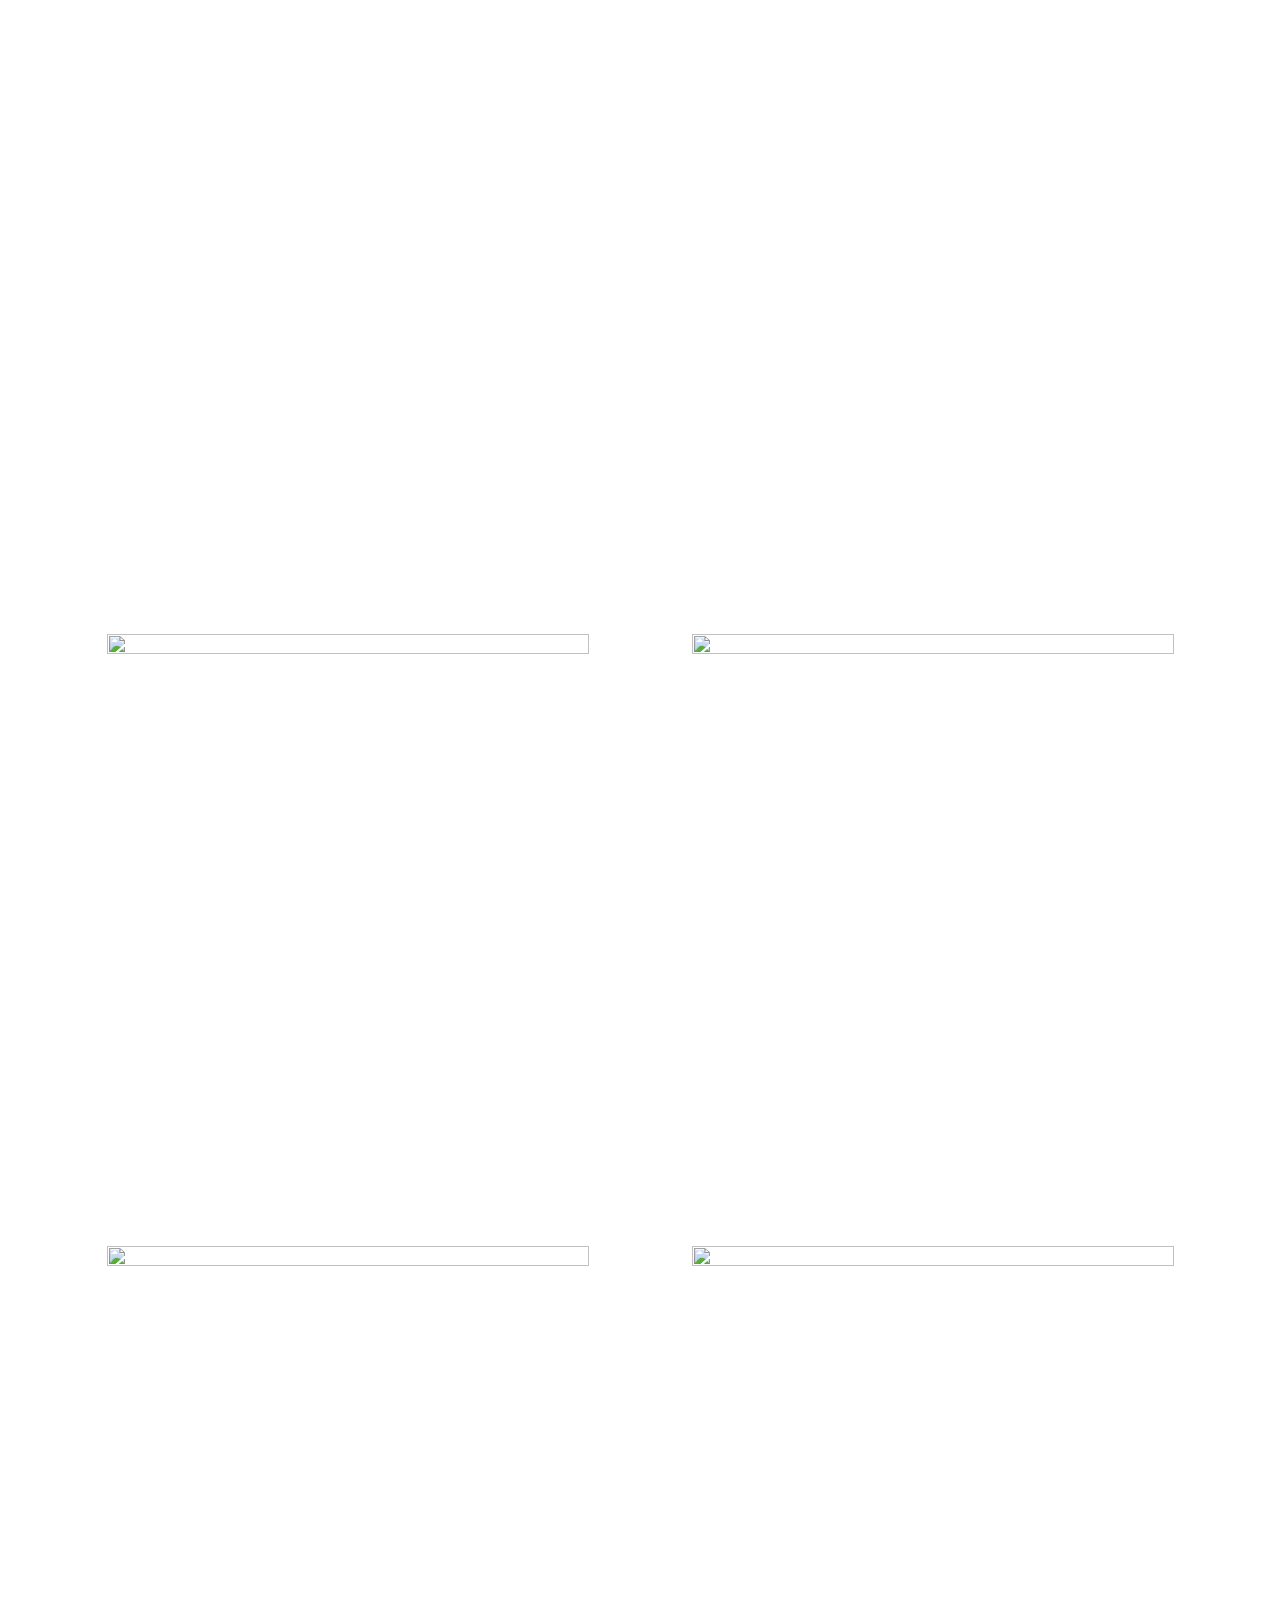
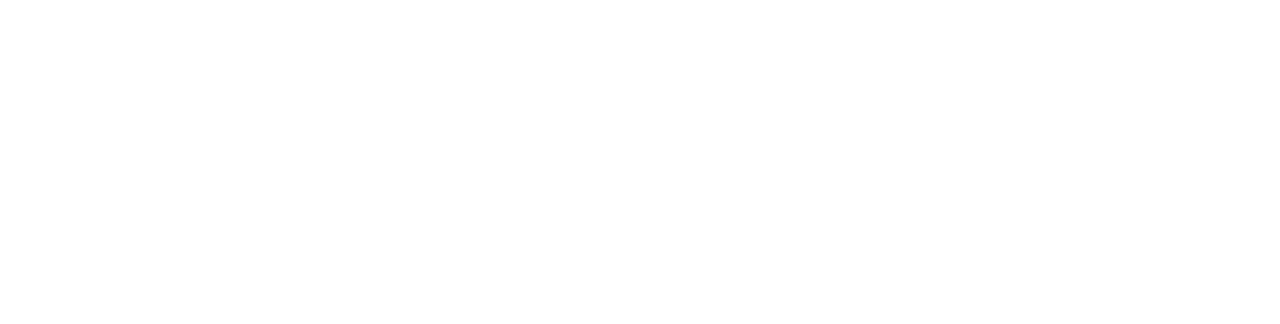
==== index.html @ 5d14ff6b "Add files via upload" ====
<!DOCTYPE html>
<!-- saved from url=(0048)https://qsg.bli.mybluehost.me/.website_07ed6737/ -->
<html class="html" lang="en-US"><head><meta http-equiv="Content-Type" content="text/html; charset=UTF-8">
	
	<link rel="profile" href="https://gmpg.org/xfn/11">

	<title>lookeffortless</title>
<meta name="robots" content="max-image-preview:large">
<meta name="viewport" content="width=device-width, initial-scale=1"><link rel="alternate" type="application/rss+xml" title="lookeffortless » Feed" href="https://qsg.bli.mybluehost.me/.website_07ed6737/feed/">
<link rel="alternate" type="application/rss+xml" title="lookeffortless » Comments Feed" href="https://qsg.bli.mybluehost.me/.website_07ed6737/comments/feed/">
<script>
window._wpemojiSettings = {"baseUrl":"https:\/\/s.w.org\/images\/core\/emoji\/15.0.3\/72x72\/","ext":".png","svgUrl":"https:\/\/s.w.org\/images\/core\/emoji\/15.0.3\/svg\/","svgExt":".svg","source":{"concatemoji":"https:\/\/qsg.bli.mybluehost.me\/.website_07ed6737\/wp-includes\/js\/wp-emoji-release.min.js?ver=6.5.2"}};
/*! This file is auto-generated */
!function(i,n){var o,s,e;function c(e){try{var t={supportTests:e,timestamp:(new Date).valueOf()};sessionStorage.setItem(o,JSON.stringify(t))}catch(e){}}function p(e,t,n){e.clearRect(0,0,e.canvas.width,e.canvas.height),e.fillText(t,0,0);var t=new Uint32Array(e.getImageData(0,0,e.canvas.width,e.canvas.height).data),r=(e.clearRect(0,0,e.canvas.width,e.canvas.height),e.fillText(n,0,0),new Uint32Array(e.getImageData(0,0,e.canvas.width,e.canvas.height).data));return t.every(function(e,t){return e===r[t]})}function u(e,t,n){switch(t){case"flag":return n(e,"\ud83c\udff3\ufe0f\u200d\u26a7\ufe0f","\ud83c\udff3\ufe0f\u200b\u26a7\ufe0f")?!1:!n(e,"\ud83c\uddfa\ud83c\uddf3","\ud83c\uddfa\u200b\ud83c\uddf3")&&!n(e,"\ud83c\udff4\udb40\udc67\udb40\udc62\udb40\udc65\udb40\udc6e\udb40\udc67\udb40\udc7f","\ud83c\udff4\u200b\udb40\udc67\u200b\udb40\udc62\u200b\udb40\udc65\u200b\udb40\udc6e\u200b\udb40\udc67\u200b\udb40\udc7f");case"emoji":return!n(e,"\ud83d\udc26\u200d\u2b1b","\ud83d\udc26\u200b\u2b1b")}return!1}function f(e,t,n){var r="undefined"!=typeof WorkerGlobalScope&&self instanceof WorkerGlobalScope?new OffscreenCanvas(300,150):i.createElement("canvas"),a=r.getContext("2d",{willReadFrequently:!0}),o=(a.textBaseline="top",a.font="600 32px Arial",{});return e.forEach(function(e){o[e]=t(a,e,n)}),o}function t(e){var t=i.createElement("script");t.src=e,t.defer=!0,i.head.appendChild(t)}"undefined"!=typeof Promise&&(o="wpEmojiSettingsSupports",s=["flag","emoji"],n.supports={everything:!0,everythingExceptFlag:!0},e=new Promise(function(e){i.addEventListener("DOMContentLoaded",e,{once:!0})}),new Promise(function(t){var n=function(){try{var e=JSON.parse(sessionStorage.getItem(o));if("object"==typeof e&&"number"==typeof e.timestamp&&(new Date).valueOf()<e.timestamp+604800&&"object"==typeof e.supportTests)return e.supportTests}catch(e){}return null}();if(!n){if("undefined"!=typeof Worker&&"undefined"!=typeof OffscreenCanvas&&"undefined"!=typeof URL&&URL.createObjectURL&&"undefined"!=typeof Blob)try{var e="postMessage("+f.toString()+"("+[JSON.stringify(s),u.toString(),p.toString()].join(",")+"));",r=new Blob([e],{type:"text/javascript"}),a=new Worker(URL.createObjectURL(r),{name:"wpTestEmojiSupports"});return void(a.onmessage=function(e){c(n=e.data),a.terminate(),t(n)})}catch(e){}c(n=f(s,u,p))}t(n)}).then(function(e){for(var t in e)n.supports[t]=e[t],n.supports.everything=n.supports.everything&&n.supports[t],"flag"!==t&&(n.supports.everythingExceptFlag=n.supports.everythingExceptFlag&&n.supports[t]);n.supports.everythingExceptFlag=n.supports.everythingExceptFlag&&!n.supports.flag,n.DOMReady=!1,n.readyCallback=function(){n.DOMReady=!0}}).then(function(){return e}).then(function(){var e;n.supports.everything||(n.readyCallback(),(e=n.source||{}).concatemoji?t(e.concatemoji):e.wpemoji&&e.twemoji&&(t(e.twemoji),t(e.wpemoji)))}))}((window,document),window._wpemojiSettings);
</script>
<style id="wp-emoji-styles-inline-css">

	img.wp-smiley, img.emoji {
		display: inline !important;
		border: none !important;
		box-shadow: none !important;
		height: 1em !important;
		width: 1em !important;
		margin: 0 0.07em !important;
		vertical-align: -0.1em !important;
		background: none !important;
		padding: 0 !important;
	}
</style>
<style id="classic-theme-styles-inline-css">
/*! This file is auto-generated */
.wp-block-button__link{color:#fff;background-color:#32373c;border-radius:9999px;box-shadow:none;text-decoration:none;padding:calc(.667em + 2px) calc(1.333em + 2px);font-size:1.125em}.wp-block-file__button{background:#32373c;color:#fff;text-decoration:none}
</style>
<style id="global-styles-inline-css">
body{--wp--preset--color--black: #000000;--wp--preset--color--cyan-bluish-gray: #abb8c3;--wp--preset--color--white: #ffffff;--wp--preset--color--pale-pink: #f78da7;--wp--preset--color--vivid-red: #cf2e2e;--wp--preset--color--luminous-vivid-orange: #ff6900;--wp--preset--color--luminous-vivid-amber: #fcb900;--wp--preset--color--light-green-cyan: #7bdcb5;--wp--preset--color--vivid-green-cyan: #00d084;--wp--preset--color--pale-cyan-blue: #8ed1fc;--wp--preset--color--vivid-cyan-blue: #0693e3;--wp--preset--color--vivid-purple: #9b51e0;--wp--preset--gradient--vivid-cyan-blue-to-vivid-purple: linear-gradient(135deg,rgba(6,147,227,1) 0%,rgb(155,81,224) 100%);--wp--preset--gradient--light-green-cyan-to-vivid-green-cyan: linear-gradient(135deg,rgb(122,220,180) 0%,rgb(0,208,130) 100%);--wp--preset--gradient--luminous-vivid-amber-to-luminous-vivid-orange: linear-gradient(135deg,rgba(252,185,0,1) 0%,rgba(255,105,0,1) 100%);--wp--preset--gradient--luminous-vivid-orange-to-vivid-red: linear-gradient(135deg,rgba(255,105,0,1) 0%,rgb(207,46,46) 100%);--wp--preset--gradient--very-light-gray-to-cyan-bluish-gray: linear-gradient(135deg,rgb(238,238,238) 0%,rgb(169,184,195) 100%);--wp--preset--gradient--cool-to-warm-spectrum: linear-gradient(135deg,rgb(74,234,220) 0%,rgb(151,120,209) 20%,rgb(207,42,186) 40%,rgb(238,44,130) 60%,rgb(251,105,98) 80%,rgb(254,248,76) 100%);--wp--preset--gradient--blush-light-purple: linear-gradient(135deg,rgb(255,206,236) 0%,rgb(152,150,240) 100%);--wp--preset--gradient--blush-bordeaux: linear-gradient(135deg,rgb(254,205,165) 0%,rgb(254,45,45) 50%,rgb(107,0,62) 100%);--wp--preset--gradient--luminous-dusk: linear-gradient(135deg,rgb(255,203,112) 0%,rgb(199,81,192) 50%,rgb(65,88,208) 100%);--wp--preset--gradient--pale-ocean: linear-gradient(135deg,rgb(255,245,203) 0%,rgb(182,227,212) 50%,rgb(51,167,181) 100%);--wp--preset--gradient--electric-grass: linear-gradient(135deg,rgb(202,248,128) 0%,rgb(113,206,126) 100%);--wp--preset--gradient--midnight: linear-gradient(135deg,rgb(2,3,129) 0%,rgb(40,116,252) 100%);--wp--preset--font-size--small: 13px;--wp--preset--font-size--medium: 20px;--wp--preset--font-size--large: 36px;--wp--preset--font-size--x-large: 42px;--wp--preset--spacing--20: 0.44rem;--wp--preset--spacing--30: 0.67rem;--wp--preset--spacing--40: 1rem;--wp--preset--spacing--50: 1.5rem;--wp--preset--spacing--60: 2.25rem;--wp--preset--spacing--70: 3.38rem;--wp--preset--spacing--80: 5.06rem;--wp--preset--shadow--natural: 6px 6px 9px rgba(0, 0, 0, 0.2);--wp--preset--shadow--deep: 12px 12px 50px rgba(0, 0, 0, 0.4);--wp--preset--shadow--sharp: 6px 6px 0px rgba(0, 0, 0, 0.2);--wp--preset--shadow--outlined: 6px 6px 0px -3px rgba(255, 255, 255, 1), 6px 6px rgba(0, 0, 0, 1);--wp--preset--shadow--crisp: 6px 6px 0px rgba(0, 0, 0, 1);}:where(.is-layout-flex){gap: 0.5em;}:where(.is-layout-grid){gap: 0.5em;}body .is-layout-flow > .alignleft{float: left;margin-inline-start: 0;margin-inline-end: 2em;}body .is-layout-flow > .alignright{float: right;margin-inline-start: 2em;margin-inline-end: 0;}body .is-layout-flow > .aligncenter{margin-left: auto !important;margin-right: auto !important;}body .is-layout-constrained > .alignleft{float: left;margin-inline-start: 0;margin-inline-end: 2em;}body .is-layout-constrained > .alignright{float: right;margin-inline-start: 2em;margin-inline-end: 0;}body .is-layout-constrained > .aligncenter{margin-left: auto !important;margin-right: auto !important;}body .is-layout-constrained > :where(:not(.alignleft):not(.alignright):not(.alignfull)){max-width: var(--wp--style--global--content-size);margin-left: auto !important;margin-right: auto !important;}body .is-layout-constrained > .alignwide{max-width: var(--wp--style--global--wide-size);}body .is-layout-flex{display: flex;}body .is-layout-flex{flex-wrap: wrap;align-items: center;}body .is-layout-flex > *{margin: 0;}body .is-layout-grid{display: grid;}body .is-layout-grid > *{margin: 0;}:where(.wp-block-columns.is-layout-flex){gap: 2em;}:where(.wp-block-columns.is-layout-grid){gap: 2em;}:where(.wp-block-post-template.is-layout-flex){gap: 1.25em;}:where(.wp-block-post-template.is-layout-grid){gap: 1.25em;}.has-black-color{color: var(--wp--preset--color--black) !important;}.has-cyan-bluish-gray-color{color: var(--wp--preset--color--cyan-bluish-gray) !important;}.has-white-color{color: var(--wp--preset--color--white) !important;}.has-pale-pink-color{color: var(--wp--preset--color--pale-pink) !important;}.has-vivid-red-color{color: var(--wp--preset--color--vivid-red) !important;}.has-luminous-vivid-orange-color{color: var(--wp--preset--color--luminous-vivid-orange) !important;}.has-luminous-vivid-amber-color{color: var(--wp--preset--color--luminous-vivid-amber) !important;}.has-light-green-cyan-color{color: var(--wp--preset--color--light-green-cyan) !important;}.has-vivid-green-cyan-color{color: var(--wp--preset--color--vivid-green-cyan) !important;}.has-pale-cyan-blue-color{color: var(--wp--preset--color--pale-cyan-blue) !important;}.has-vivid-cyan-blue-color{color: var(--wp--preset--color--vivid-cyan-blue) !important;}.has-vivid-purple-color{color: var(--wp--preset--color--vivid-purple) !important;}.has-black-background-color{background-color: var(--wp--preset--color--black) !important;}.has-cyan-bluish-gray-background-color{background-color: var(--wp--preset--color--cyan-bluish-gray) !important;}.has-white-background-color{background-color: var(--wp--preset--color--white) !important;}.has-pale-pink-background-color{background-color: var(--wp--preset--color--pale-pink) !important;}.has-vivid-red-background-color{background-color: var(--wp--preset--color--vivid-red) !important;}.has-luminous-vivid-orange-background-color{background-color: var(--wp--preset--color--luminous-vivid-orange) !important;}.has-luminous-vivid-amber-background-color{background-color: var(--wp--preset--color--luminous-vivid-amber) !important;}.has-light-green-cyan-background-color{background-color: var(--wp--preset--color--light-green-cyan) !important;}.has-vivid-green-cyan-background-color{background-color: var(--wp--preset--color--vivid-green-cyan) !important;}.has-pale-cyan-blue-background-color{background-color: var(--wp--preset--color--pale-cyan-blue) !important;}.has-vivid-cyan-blue-background-color{background-color: var(--wp--preset--color--vivid-cyan-blue) !important;}.has-vivid-purple-background-color{background-color: var(--wp--preset--color--vivid-purple) !important;}.has-black-border-color{border-color: var(--wp--preset--color--black) !important;}.has-cyan-bluish-gray-border-color{border-color: var(--wp--preset--color--cyan-bluish-gray) !important;}.has-white-border-color{border-color: var(--wp--preset--color--white) !important;}.has-pale-pink-border-color{border-color: var(--wp--preset--color--pale-pink) !important;}.has-vivid-red-border-color{border-color: var(--wp--preset--color--vivid-red) !important;}.has-luminous-vivid-orange-border-color{border-color: var(--wp--preset--color--luminous-vivid-orange) !important;}.has-luminous-vivid-amber-border-color{border-color: var(--wp--preset--color--luminous-vivid-amber) !important;}.has-light-green-cyan-border-color{border-color: var(--wp--preset--color--light-green-cyan) !important;}.has-vivid-green-cyan-border-color{border-color: var(--wp--preset--color--vivid-green-cyan) !important;}.has-pale-cyan-blue-border-color{border-color: var(--wp--preset--color--pale-cyan-blue) !important;}.has-vivid-cyan-blue-border-color{border-color: var(--wp--preset--color--vivid-cyan-blue) !important;}.has-vivid-purple-border-color{border-color: var(--wp--preset--color--vivid-purple) !important;}.has-vivid-cyan-blue-to-vivid-purple-gradient-background{background: var(--wp--preset--gradient--vivid-cyan-blue-to-vivid-purple) !important;}.has-light-green-cyan-to-vivid-green-cyan-gradient-background{background: var(--wp--preset--gradient--light-green-cyan-to-vivid-green-cyan) !important;}.has-luminous-vivid-amber-to-luminous-vivid-orange-gradient-background{background: var(--wp--preset--gradient--luminous-vivid-amber-to-luminous-vivid-orange) !important;}.has-luminous-vivid-orange-to-vivid-red-gradient-background{background: var(--wp--preset--gradient--luminous-vivid-orange-to-vivid-red) !important;}.has-very-light-gray-to-cyan-bluish-gray-gradient-background{background: var(--wp--preset--gradient--very-light-gray-to-cyan-bluish-gray) !important;}.has-cool-to-warm-spectrum-gradient-background{background: var(--wp--preset--gradient--cool-to-warm-spectrum) !important;}.has-blush-light-purple-gradient-background{background: var(--wp--preset--gradient--blush-light-purple) !important;}.has-blush-bordeaux-gradient-background{background: var(--wp--preset--gradient--blush-bordeaux) !important;}.has-luminous-dusk-gradient-background{background: var(--wp--preset--gradient--luminous-dusk) !important;}.has-pale-ocean-gradient-background{background: var(--wp--preset--gradient--pale-ocean) !important;}.has-electric-grass-gradient-background{background: var(--wp--preset--gradient--electric-grass) !important;}.has-midnight-gradient-background{background: var(--wp--preset--gradient--midnight) !important;}.has-small-font-size{font-size: var(--wp--preset--font-size--small) !important;}.has-medium-font-size{font-size: var(--wp--preset--font-size--medium) !important;}.has-large-font-size{font-size: var(--wp--preset--font-size--large) !important;}.has-x-large-font-size{font-size: var(--wp--preset--font-size--x-large) !important;}
.wp-block-navigation a:where(:not(.wp-element-button)){color: inherit;}
:where(.wp-block-post-template.is-layout-flex){gap: 1.25em;}:where(.wp-block-post-template.is-layout-grid){gap: 1.25em;}
:where(.wp-block-columns.is-layout-flex){gap: 2em;}:where(.wp-block-columns.is-layout-grid){gap: 2em;}
.wp-block-pullquote{font-size: 1.5em;line-height: 1.6;}
</style>
<link rel="stylesheet" id="hfe-style-css" href="./lookeffortless_files/header-footer-elementor.css" media="all">
<link rel="stylesheet" id="elementor-frontend-css" href="./lookeffortless_files/frontend-lite.min.css" media="all">
<link rel="stylesheet" id="swiper-css" href="./lookeffortless_files/swiper.min.css" media="all">
<link rel="stylesheet" id="elementor-post-146-css" href="./lookeffortless_files/post-146.css" media="all">
<link rel="stylesheet" id="elementor-pro-css" href="./lookeffortless_files/frontend-lite(1).min.css" media="all">
<link rel="stylesheet" id="elementor-post-17-css" href="./lookeffortless_files/post-17.css" media="all">
<link rel="stylesheet" id="font-awesome-css" href="./lookeffortless_files/all.min.css" media="all">
<link rel="stylesheet" id="simple-line-icons-css" href="./lookeffortless_files/simple-line-icons.min.css" media="all">
<link rel="stylesheet" id="oceanwp-style-css" href="./lookeffortless_files/style.min.css" media="all">
<link rel="stylesheet" id="google-fonts-1-css" href="./lookeffortless_files/css" media="all">
<link rel="preconnect" href="https://fonts.gstatic.com/" crossorigin=""><script src="./lookeffortless_files/jquery.min.js.download" id="jquery-core-js"></script>
<script src="./lookeffortless_files/jquery-migrate.min.js.download" id="jquery-migrate-js"></script>
<link rel="https://api.w.org/" href="https://qsg.bli.mybluehost.me/.website_07ed6737/wp-json/"><link rel="alternate" type="application/json" href="https://qsg.bli.mybluehost.me/.website_07ed6737/wp-json/wp/v2/pages/17"><link rel="EditURI" type="application/rsd+xml" title="RSD" href="https://qsg.bli.mybluehost.me/.website_07ed6737/xmlrpc.php?rsd">
<meta name="generator" content="WordPress 6.5.2">
<link rel="canonical" href="https://qsg.bli.mybluehost.me/.website_07ed6737/">
<link rel="shortlink" href="https://qsg.bli.mybluehost.me/.website_07ed6737/">
<link rel="alternate" type="application/json+oembed" href="https://qsg.bli.mybluehost.me/.website_07ed6737/wp-json/oembed/1.0/embed?url=https%3A%2F%2Fqsg.bli.mybluehost.me%2F.website_07ed6737%2F">
<link rel="alternate" type="text/xml+oembed" href="https://qsg.bli.mybluehost.me/.website_07ed6737/wp-json/oembed/1.0/embed?url=https%3A%2F%2Fqsg.bli.mybluehost.me%2F.website_07ed6737%2F&amp;format=xml">
<meta name="generator" content="Elementor 3.21.1; features: e_optimized_assets_loading, e_optimized_css_loading, e_font_icon_svg, additional_custom_breakpoints, e_lazyload; settings: css_print_method-external, google_font-enabled, font_display-swap">
			<style>
				.e-con.e-parent:nth-of-type(n+4):not(.e-lazyloaded):not(.e-no-lazyload),
				.e-con.e-parent:nth-of-type(n+4):not(.e-lazyloaded):not(.e-no-lazyload) * {
					background-image: none !important;
				}
				@media screen and (max-height: 1024px) {
					.e-con.e-parent:nth-of-type(n+3):not(.e-lazyloaded):not(.e-no-lazyload),
					.e-con.e-parent:nth-of-type(n+3):not(.e-lazyloaded):not(.e-no-lazyload) * {
						background-image: none !important;
					}
				}
				@media screen and (max-height: 640px) {
					.e-con.e-parent:nth-of-type(n+2):not(.e-lazyloaded):not(.e-no-lazyload),
					.e-con.e-parent:nth-of-type(n+2):not(.e-lazyloaded):not(.e-no-lazyload) * {
						background-image: none !important;
					}
				}
			</style>
			<!-- OceanWP CSS -->
<style type="text/css">
/* Header CSS */#site-header.has-header-media .overlay-header-media{background-color:rgba(0,0,0,0.5)}
</style><script src="./lookeffortless_files/wp-emoji-release.min.js.download" defer=""></script></head>

<body class="home page-template page-template-elementor_header_footer page page-id-17 wp-custom-logo wp-embed-responsive ehf-header ehf-footer ehf-template-oceanwp ehf-stylesheet-oceanwp oceanwp-theme dropdown-mobile default-breakpoint has-sidebar content-right-sidebar has-topbar has-breadcrumbs elementor-default elementor-template-full-width elementor-kit-146 elementor-page elementor-page-17 e--ua-blink e--ua-chrome e--ua-webkit" itemscope="itemscope" itemtype="https://schema.org/WebPage" data-elementor-device-mode="desktop">

	
	
	<div id="outer-wrap" class="site clr">

		<a class="skip-link screen-reader-text" href="https://qsg.bli.mybluehost.me/.website_07ed6737/#main">Skip to content</a>

		
		<div id="wrap" class="clr">

			
					<header id="masthead" itemscope="itemscope" itemtype="https://schema.org/WPHeader">
			<p class="main-title bhf-hidden" itemprop="headline"><a href="https://qsg.bli.mybluehost.me/.website_07ed6737" title="lookeffortless" rel="home">lookeffortless</a></p>
					</header>

	
			
			<main id="main" class="site-main clr" role="main">

						<div data-elementor-type="wp-page" data-elementor-id="17" class="elementor elementor-17" data-elementor-post-type="page">
				<div class="elementor-element elementor-element-3f35522 e-flex e-con-boxed e-con e-parent e-lazyloaded" data-id="3f35522" data-element_type="container">
					<div class="e-con-inner">
				<div class="elementor-element elementor-element-36e4e19 elementor-widget elementor-widget-heading" data-id="36e4e19" data-element_type="widget" data-widget_type="heading.default">
				<div class="elementor-widget-container">
			<style>/*! elementor - v3.21.0 - 18-04-2024 */
.elementor-heading-title{padding:0;margin:0;line-height:1}.elementor-widget-heading .elementor-heading-title[class*=elementor-size-]>a{color:inherit;font-size:inherit;line-height:inherit}.elementor-widget-heading .elementor-heading-title.elementor-size-small{font-size:15px}.elementor-widget-heading .elementor-heading-title.elementor-size-medium{font-size:19px}.elementor-widget-heading .elementor-heading-title.elementor-size-large{font-size:29px}.elementor-widget-heading .elementor-heading-title.elementor-size-xl{font-size:39px}.elementor-widget-heading .elementor-heading-title.elementor-size-xxl{font-size:59px}</style><h2 class="elementor-heading-title elementor-size-default"><a href="https://momento360.com/e/uc/967eec869cb14afca92bfb58a5f48ccc?utm_campaign=embed&amp;utm_source=other&amp;size=medium&amp;display-plan=true">Sample</a></h2>		</div>
				</div>
				<div class="elementor-element elementor-element-78ccccc elementor-widget-divider--view-line elementor-widget elementor-widget-divider" data-id="78ccccc" data-element_type="widget" data-widget_type="divider.default">
				<div class="elementor-widget-container">
			<style>/*! elementor - v3.21.0 - 18-04-2024 */
.elementor-widget-divider{--divider-border-style:none;--divider-border-width:1px;--divider-color:#0c0d0e;--divider-icon-size:20px;--divider-element-spacing:10px;--divider-pattern-height:24px;--divider-pattern-size:20px;--divider-pattern-url:none;--divider-pattern-repeat:repeat-x}.elementor-widget-divider .elementor-divider{display:flex}.elementor-widget-divider .elementor-divider__text{font-size:15px;line-height:1;max-width:95%}.elementor-widget-divider .elementor-divider__element{margin:0 var(--divider-element-spacing);flex-shrink:0}.elementor-widget-divider .elementor-icon{font-size:var(--divider-icon-size)}.elementor-widget-divider .elementor-divider-separator{display:flex;margin:0;direction:ltr}.elementor-widget-divider--view-line_icon .elementor-divider-separator,.elementor-widget-divider--view-line_text .elementor-divider-separator{align-items:center}.elementor-widget-divider--view-line_icon .elementor-divider-separator:after,.elementor-widget-divider--view-line_icon .elementor-divider-separator:before,.elementor-widget-divider--view-line_text .elementor-divider-separator:after,.elementor-widget-divider--view-line_text .elementor-divider-separator:before{display:block;content:"";border-block-end:0;flex-grow:1;border-block-start:var(--divider-border-width) var(--divider-border-style) var(--divider-color)}.elementor-widget-divider--element-align-left .elementor-divider .elementor-divider-separator>.elementor-divider__svg:first-of-type{flex-grow:0;flex-shrink:100}.elementor-widget-divider--element-align-left .elementor-divider-separator:before{content:none}.elementor-widget-divider--element-align-left .elementor-divider__element{margin-left:0}.elementor-widget-divider--element-align-right .elementor-divider .elementor-divider-separator>.elementor-divider__svg:last-of-type{flex-grow:0;flex-shrink:100}.elementor-widget-divider--element-align-right .elementor-divider-separator:after{content:none}.elementor-widget-divider--element-align-right .elementor-divider__element{margin-right:0}.elementor-widget-divider--element-align-start .elementor-divider .elementor-divider-separator>.elementor-divider__svg:first-of-type{flex-grow:0;flex-shrink:100}.elementor-widget-divider--element-align-start .elementor-divider-separator:before{content:none}.elementor-widget-divider--element-align-start .elementor-divider__element{margin-inline-start:0}.elementor-widget-divider--element-align-end .elementor-divider .elementor-divider-separator>.elementor-divider__svg:last-of-type{flex-grow:0;flex-shrink:100}.elementor-widget-divider--element-align-end .elementor-divider-separator:after{content:none}.elementor-widget-divider--element-align-end .elementor-divider__element{margin-inline-end:0}.elementor-widget-divider:not(.elementor-widget-divider--view-line_text):not(.elementor-widget-divider--view-line_icon) .elementor-divider-separator{border-block-start:var(--divider-border-width) var(--divider-border-style) var(--divider-color)}.elementor-widget-divider--separator-type-pattern{--divider-border-style:none}.elementor-widget-divider--separator-type-pattern.elementor-widget-divider--view-line .elementor-divider-separator,.elementor-widget-divider--separator-type-pattern:not(.elementor-widget-divider--view-line) .elementor-divider-separator:after,.elementor-widget-divider--separator-type-pattern:not(.elementor-widget-divider--view-line) .elementor-divider-separator:before,.elementor-widget-divider--separator-type-pattern:not([class*=elementor-widget-divider--view]) .elementor-divider-separator{width:100%;min-height:var(--divider-pattern-height);-webkit-mask-size:var(--divider-pattern-size) 100%;mask-size:var(--divider-pattern-size) 100%;-webkit-mask-repeat:var(--divider-pattern-repeat);mask-repeat:var(--divider-pattern-repeat);background-color:var(--divider-color);-webkit-mask-image:var(--divider-pattern-url);mask-image:var(--divider-pattern-url)}.elementor-widget-divider--no-spacing{--divider-pattern-size:auto}.elementor-widget-divider--bg-round{--divider-pattern-repeat:round}.rtl .elementor-widget-divider .elementor-divider__text{direction:rtl}.e-con-inner>.elementor-widget-divider,.e-con>.elementor-widget-divider{width:var(--container-widget-width,100%);--flex-grow:var(--container-widget-flex-grow)}</style>		<div class="elementor-divider">
			<span class="elementor-divider-separator">
						</span>
		</div>
				</div>
				</div>
					</div>
				</div>
		<div class="elementor-element elementor-element-11d65ad e-flex e-con-boxed e-con e-parent e-lazyloaded" data-id="11d65ad" data-element_type="container">
					<div class="e-con-inner">
				<div class="elementor-element elementor-element-411a6a4 elementor-widget elementor-widget-image" data-id="411a6a4" data-element_type="widget" data-widget_type="image.default">
				<div class="elementor-widget-container">
			<style>/*! elementor - v3.21.0 - 18-04-2024 */
.elementor-widget-image{text-align:center}.elementor-widget-image a{display:inline-block}.elementor-widget-image a img[src$=".svg"]{width:48px}.elementor-widget-image img{vertical-align:middle;display:inline-block}</style>										<img decoding="async" width="197" height="47" src="./lookeffortless_files/Al-hakair-white-logo.png" class="attachment-full size-full wp-image-24" alt="">													</div>
				</div>
					</div>
				</div>
		<div class="elementor-element elementor-element-8630337 e-grid e-con-boxed e-con e-parent e-lazyloaded" data-id="8630337" data-element_type="container">
					<div class="e-con-inner">
				<div class="elementor-element elementor-element-1092320 elementor-widget elementor-widget-image" data-id="1092320" data-element_type="widget" data-widget_type="image.default">
				<div class="elementor-widget-container">
													<img fetchpriority="high" decoding="async" width="482" height="518" src="./lookeffortless_files/1-removebg-preview-1.png" class="attachment-full size-full wp-image-443" alt="" srcset="https://qsg.bli.mybluehost.me/.website_07ed6737/wp-content/uploads/2024/05/1-removebg-preview-1.png 482w, https://qsg.bli.mybluehost.me/.website_07ed6737/wp-content/uploads/2024/05/1-removebg-preview-1-279x300.png 279w" sizes="(max-width: 482px) 100vw, 482px">													</div>
				</div>
				<div class="elementor-element elementor-element-aad8cad elementor-widget elementor-widget-image" data-id="aad8cad" data-element_type="widget" data-widget_type="image.default">
				<div class="elementor-widget-container">
													<img decoding="async" width="482" height="518" src="./lookeffortless_files/2__1_-removebg-preview.png" class="attachment-large size-large wp-image-441" alt="" srcset="https://qsg.bli.mybluehost.me/.website_07ed6737/wp-content/uploads/2024/05/2__1_-removebg-preview.png 482w, https://qsg.bli.mybluehost.me/.website_07ed6737/wp-content/uploads/2024/05/2__1_-removebg-preview-279x300.png 279w" sizes="(max-width: 482px) 100vw, 482px">													</div>
				</div>
					</div>
				</div>
		<div class="elementor-element elementor-element-6fb3537 e-grid e-con-boxed e-con e-parent" data-id="6fb3537" data-element_type="container">
					<div class="e-con-inner">
				<div class="elementor-element elementor-element-5b74e09 elementor-widget elementor-widget-image" data-id="5b74e09" data-element_type="widget" data-widget_type="image.default">
				<div class="elementor-widget-container">
													<img loading="lazy" decoding="async" width="482" height="518" src="./lookeffortless_files/4-removebg-preview-1.png" class="attachment-large size-large wp-image-444" alt="" srcset="https://qsg.bli.mybluehost.me/.website_07ed6737/wp-content/uploads/2024/05/4-removebg-preview-1.png 482w, https://qsg.bli.mybluehost.me/.website_07ed6737/wp-content/uploads/2024/05/4-removebg-preview-1-279x300.png 279w" sizes="(max-width: 482px) 100vw, 482px">													</div>
				</div>
				<div class="elementor-element elementor-element-4259d8e elementor-widget elementor-widget-image" data-id="4259d8e" data-element_type="widget" data-widget_type="image.default">
				<div class="elementor-widget-container">
													<img loading="lazy" decoding="async" width="482" height="518" src="./lookeffortless_files/3-removebg-preview-1.png" class="attachment-large size-large wp-image-445" alt="" srcset="https://qsg.bli.mybluehost.me/.website_07ed6737/wp-content/uploads/2024/05/3-removebg-preview-1.png 482w, https://qsg.bli.mybluehost.me/.website_07ed6737/wp-content/uploads/2024/05/3-removebg-preview-1-279x300.png 279w" sizes="(max-width: 482px) 100vw, 482px">													</div>
				</div>
					</div>
				</div>
				</div>
		
	</main><!-- #main -->

	
	
	
				<footer itemtype="https://schema.org/WPFooter" itemscope="itemscope" id="colophon" role="contentinfo">
			<div class="footer-width-fixer"></div>		</footer>
	
	
	
</div><!-- #wrap -->


</div><!-- #outer-wrap -->



<a aria-label="Scroll to the top of the page" href="https://qsg.bli.mybluehost.me/.website_07ed6737/#" id="scroll-top" class="scroll-top-right"><i class=" fa fa-angle-up" aria-hidden="true" role="img"></i></a>




			<script type="text/javascript">
				const lazyloadRunObserver = () => {
					const lazyloadBackgrounds = document.querySelectorAll( `.e-con.e-parent:not(.e-lazyloaded)` );
					const lazyloadBackgroundObserver = new IntersectionObserver( ( entries ) => {
						entries.forEach( ( entry ) => {
							if ( entry.isIntersecting ) {
								let lazyloadBackground = entry.target;
								if( lazyloadBackground ) {
									lazyloadBackground.classList.add( 'e-lazyloaded' );
								}
								lazyloadBackgroundObserver.unobserve( entry.target );
							}
						});
					}, { rootMargin: '200px 0px 200px 0px' } );
					lazyloadBackgrounds.forEach( ( lazyloadBackground ) => {
						lazyloadBackgroundObserver.observe( lazyloadBackground );
					} );
				};
				const events = [
					'DOMContentLoaded',
					'elementor/lazyload/observe',
				];
				events.forEach( ( event ) => {
					document.addEventListener( event, lazyloadRunObserver );
				} );
			</script>
			<link rel="stylesheet" id="hfe-widgets-style-css" href="./lookeffortless_files/frontend.css" media="all">
<script src="./lookeffortless_files/imagesloaded.min.js.download" id="imagesloaded-js"></script>
<script id="oceanwp-main-js-extra">
var oceanwpLocalize = {"nonce":"6e867b2f44","isRTL":"","menuSearchStyle":"drop_down","mobileMenuSearchStyle":"disabled","sidrSource":null,"sidrDisplace":"1","sidrSide":"left","sidrDropdownTarget":"link","verticalHeaderTarget":"link","customScrollOffset":"0","customSelects":".woocommerce-ordering .orderby, #dropdown_product_cat, .widget_categories select, .widget_archive select, .single-product .variations_form .variations select"};
</script>
<script src="./lookeffortless_files/theme.min.js.download" id="oceanwp-main-js"></script>
<script src="./lookeffortless_files/drop-down-mobile-menu.min.js.download" id="oceanwp-drop-down-mobile-menu-js"></script>
<script src="./lookeffortless_files/drop-down-search.min.js.download" id="oceanwp-drop-down-search-js"></script>
<script src="./lookeffortless_files/magnific-popup.min.js.download" id="ow-magnific-popup-js"></script>
<script src="./lookeffortless_files/ow-lightbox.min.js.download" id="oceanwp-lightbox-js"></script>
<script src="./lookeffortless_files/flickity.pkgd.min.js.download" id="ow-flickity-js"></script>
<script src="./lookeffortless_files/ow-slider.min.js.download" id="oceanwp-slider-js"></script>
<script src="./lookeffortless_files/scroll-effect.min.js.download" id="oceanwp-scroll-effect-js"></script>
<script src="./lookeffortless_files/scroll-top.min.js.download" id="oceanwp-scroll-top-js"></script>
<script src="./lookeffortless_files/select.min.js.download" id="oceanwp-select-js"></script>
<script src="./lookeffortless_files/webpack-pro.runtime.min.js.download" id="elementor-pro-webpack-runtime-js"></script>
<script src="./lookeffortless_files/webpack.runtime.min.js.download" id="elementor-webpack-runtime-js"></script>
<script src="./lookeffortless_files/frontend-modules.min.js.download" id="elementor-frontend-modules-js"></script>
<script src="./lookeffortless_files/wp-polyfill-inert.min.js.download" id="wp-polyfill-inert-js"></script>
<script src="./lookeffortless_files/regenerator-runtime.min.js.download" id="regenerator-runtime-js"></script>
<script src="./lookeffortless_files/wp-polyfill.min.js.download" id="wp-polyfill-js"></script>
<script src="./lookeffortless_files/hooks.min.js.download" id="wp-hooks-js"></script>
<script src="./lookeffortless_files/i18n.min.js.download" id="wp-i18n-js"></script>
<script id="wp-i18n-js-after">
wp.i18n.setLocaleData( { 'text direction\u0004ltr': [ 'ltr' ] } );
</script>
<script id="elementor-pro-frontend-js-before">
var ElementorProFrontendConfig = {"ajaxurl":"https:\/\/qsg.bli.mybluehost.me\/.website_07ed6737\/wp-admin\/admin-ajax.php","nonce":"72a757a5a0","urls":{"assets":"https:\/\/qsg.bli.mybluehost.me\/.website_07ed6737\/wp-content\/plugins\/elementor-pro\/assets\/","rest":"https:\/\/qsg.bli.mybluehost.me\/.website_07ed6737\/wp-json\/"},"shareButtonsNetworks":{"facebook":{"title":"Facebook","has_counter":true},"twitter":{"title":"Twitter"},"linkedin":{"title":"LinkedIn","has_counter":true},"pinterest":{"title":"Pinterest","has_counter":true},"reddit":{"title":"Reddit","has_counter":true},"vk":{"title":"VK","has_counter":true},"odnoklassniki":{"title":"OK","has_counter":true},"tumblr":{"title":"Tumblr"},"digg":{"title":"Digg"},"skype":{"title":"Skype"},"stumbleupon":{"title":"StumbleUpon","has_counter":true},"mix":{"title":"Mix"},"telegram":{"title":"Telegram"},"pocket":{"title":"Pocket","has_counter":true},"xing":{"title":"XING","has_counter":true},"whatsapp":{"title":"WhatsApp"},"email":{"title":"Email"},"print":{"title":"Print"},"x-twitter":{"title":"X"},"threads":{"title":"Threads"}},"facebook_sdk":{"lang":"en_US","app_id":""},"lottie":{"defaultAnimationUrl":"https:\/\/qsg.bli.mybluehost.me\/.website_07ed6737\/wp-content\/plugins\/elementor-pro\/modules\/lottie\/assets\/animations\/default.json"}};
</script>
<script src="./lookeffortless_files/frontend.min.js.download" id="elementor-pro-frontend-js"></script>
<script src="./lookeffortless_files/waypoints.min.js.download" id="elementor-waypoints-js"></script>
<script src="./lookeffortless_files/core.min.js.download" id="jquery-ui-core-js"></script>
<script id="elementor-frontend-js-before">
var elementorFrontendConfig = {"environmentMode":{"edit":false,"wpPreview":false,"isScriptDebug":false},"i18n":{"shareOnFacebook":"Share on Facebook","shareOnTwitter":"Share on Twitter","pinIt":"Pin it","download":"Download","downloadImage":"Download image","fullscreen":"Fullscreen","zoom":"Zoom","share":"Share","playVideo":"Play Video","previous":"Previous","next":"Next","close":"Close","a11yCarouselWrapperAriaLabel":"Carousel | Horizontal scrolling: Arrow Left & Right","a11yCarouselPrevSlideMessage":"Previous slide","a11yCarouselNextSlideMessage":"Next slide","a11yCarouselFirstSlideMessage":"This is the first slide","a11yCarouselLastSlideMessage":"This is the last slide","a11yCarouselPaginationBulletMessage":"Go to slide"},"is_rtl":false,"breakpoints":{"xs":0,"sm":480,"md":768,"lg":1025,"xl":1440,"xxl":1600},"responsive":{"breakpoints":{"mobile":{"label":"Mobile Portrait","value":767,"default_value":767,"direction":"max","is_enabled":true},"mobile_extra":{"label":"Mobile Landscape","value":880,"default_value":880,"direction":"max","is_enabled":false},"tablet":{"label":"Tablet Portrait","value":1024,"default_value":1024,"direction":"max","is_enabled":true},"tablet_extra":{"label":"Tablet Landscape","value":1200,"default_value":1200,"direction":"max","is_enabled":false},"laptop":{"label":"Laptop","value":1366,"default_value":1366,"direction":"max","is_enabled":false},"widescreen":{"label":"Widescreen","value":2400,"default_value":2400,"direction":"min","is_enabled":false}}},"version":"3.21.1","is_static":false,"experimentalFeatures":{"e_optimized_assets_loading":true,"e_optimized_css_loading":true,"e_font_icon_svg":true,"additional_custom_breakpoints":true,"container":true,"e_swiper_latest":true,"container_grid":true,"theme_builder_v2":true,"home_screen":true,"ai-layout":true,"landing-pages":true,"e_lazyload":true,"display-conditions":true,"form-submissions":true,"taxonomy-filter":true},"urls":{"assets":"https:\/\/qsg.bli.mybluehost.me\/.website_07ed6737\/wp-content\/plugins\/elementor\/assets\/"},"swiperClass":"swiper","settings":{"page":[],"editorPreferences":[]},"kit":{"active_breakpoints":["viewport_mobile","viewport_tablet"],"global_image_lightbox":"yes","lightbox_enable_counter":"yes","lightbox_enable_fullscreen":"yes","lightbox_enable_zoom":"yes","lightbox_enable_share":"yes","lightbox_title_src":"title","lightbox_description_src":"description"},"post":{"id":17,"title":"lookeffortless","excerpt":"","featuredImage":false}};
</script>
<script src="./lookeffortless_files/frontend.min(1).js.download" id="elementor-frontend-js"></script><span id="elementor-device-mode" class="elementor-screen-only"></span>
<script src="./lookeffortless_files/elements-handlers.min.js.download" id="pro-elements-handlers-js"></script><svg style="display: none;" class="e-font-icon-svg-symbols"></svg>


</body></html>
---- lookeffortless_files/header-footer-elementor.css ----
.footer-width-fixer {
    width: 100%;
}

/* Container fix for genesis themes */

.ehf-template-genesis.ehf-header .site-header .wrap,
.ehf-template-genesis.ehf-footer .site-footer .wrap,
.ehf-template-generatepress.ehf-header .site-header .inside-header {
    width: 100%;
    padding: 0;
    max-width: 100%;
}

/* Container fix for generatepress theme */

.ehf-template-generatepress.ehf-header .site-header,
.ehf-template-generatepress.ehf-footer .site-footer {
    width: 100%;
    padding: 0;
    max-width: 100%;
    background-color: transparent !important; /* override generatepress default white color for header */
}

.bhf-hidden {
    display: none
}

/* Fix: Header hidden below the page content */
.ehf-header #masthead {
	z-index: 99;
    position: relative;
}
---- lookeffortless_files/post-146.css ----
.elementor-kit-146{--e-global-color-primary:#6EC1E4;--e-global-color-secondary:#54595F;--e-global-color-text:#7A7A7A;--e-global-color-accent:#61CE70;--e-global-typography-primary-font-family:"Roboto";--e-global-typography-primary-font-weight:600;--e-global-typography-secondary-font-family:"Roboto Slab";--e-global-typography-secondary-font-weight:400;--e-global-typography-text-font-family:"Roboto";--e-global-typography-text-font-weight:400;--e-global-typography-accent-font-family:"Roboto";--e-global-typography-accent-font-weight:500;}.elementor-section.elementor-section-boxed > .elementor-container{max-width:1200px;}.e-con{--container-max-width:1200px;}.elementor-widget:not(:last-child){margin-block-end:20px;}.elementor-element{--widgets-spacing:20px 20px;}{}h1.entry-title{display:var(--page-title-display);}.elementor-kit-146 e-page-transition{background-color:#FFBC7D;}@media(max-width:1024px){.elementor-section.elementor-section-boxed > .elementor-container{max-width:1024px;}.e-con{--container-max-width:1024px;}}@media(max-width:767px){.elementor-section.elementor-section-boxed > .elementor-container{max-width:767px;}.e-con{--container-max-width:767px;}}
---- lookeffortless_files/frontend-lite(1).min.css ----
/*! elementor-pro - v3.21.0 - 30-04-2024 */
.elementor-bg-transform .elementor-bg{will-change:transform}.elementor-bg-transform-zoom-in:hover .elementor-bg,.elementor-bg-transform-zoom-out .elementor-bg{transform:scale(1.2)}.elementor-bg-transform-zoom-out:hover .elementor-bg{transform:scale(1)}.elementor-bg-transform-move-left .elementor-bg{transform:scale(1.2) translateX(8%)}.elementor-bg-transform-move-left:hover .elementor-bg,.elementor-bg-transform-move-right .elementor-bg{transform:scale(1.2) translateX(-8%)}.elementor-bg-transform-move-right:hover .elementor-bg{transform:scale(1.2) translateX(8%)}.elementor-bg-transform-move-up .elementor-bg{transform:scale(1.2) translateY(8%)}.elementor-bg-transform-move-down .elementor-bg,.elementor-bg-transform-move-up:hover .elementor-bg{transform:scale(1.2) translateY(-8%)}.elementor-bg-transform-move-down:hover .elementor-bg{transform:scale(1.2) translateY(8%)}.elementor-animated-content{--translate:0,0}.elementor-animated-content:focus .elementor-animated-item--grow,.elementor-animated-content:hover .elementor-animated-item--grow{transform:scale(1.1)}.elementor-animated-content:focus .elementor-animated-item--shrink,.elementor-animated-content:hover .elementor-animated-item--shrink{transform:scale(.85)}.elementor-animated-content:focus .elementor-animated-item--shrink-contained,.elementor-animated-content:hover .elementor-animated-item--shrink-contained{transform:scale(1)}.elementor-animated-content:focus .elementor-animated-item--enter-zoom-in,.elementor-animated-content:focus .elementor-animated-item--enter-zoom-out,.elementor-animated-content:focus .elementor-animated-item--fade-in,.elementor-animated-content:hover .elementor-animated-item--enter-zoom-in,.elementor-animated-content:hover .elementor-animated-item--enter-zoom-out,.elementor-animated-content:hover .elementor-animated-item--fade-in{transform:scale(1);opacity:1}.elementor-animated-content:focus .elementor-animated-item--exit-zoom-in,.elementor-animated-content:focus .elementor-animated-item--exit-zoom-out,.elementor-animated-content:focus .elementor-animated-item--fade-out,.elementor-animated-content:hover .elementor-animated-item--exit-zoom-in,.elementor-animated-content:hover .elementor-animated-item--exit-zoom-out,.elementor-animated-content:hover .elementor-animated-item--fade-out{opacity:0}.elementor-animated-content:focus .elementor-animated-item--exit-zoom-out,.elementor-animated-content:hover .elementor-animated-item--exit-zoom-out{transform:scale(.2)}.elementor-animated-content:focus .elementor-animated-item--exit-zoom-in,.elementor-animated-content:hover .elementor-animated-item--exit-zoom-in{transform:scale(2)}.elementor-animated-content:focus .elementor-animated-item--enter-from-bottom,.elementor-animated-content:focus .elementor-animated-item--enter-from-left,.elementor-animated-content:focus .elementor-animated-item--enter-from-right,.elementor-animated-content:focus .elementor-animated-item--enter-from-top,.elementor-animated-content:hover .elementor-animated-item--enter-from-bottom,.elementor-animated-content:hover .elementor-animated-item--enter-from-left,.elementor-animated-content:hover .elementor-animated-item--enter-from-right,.elementor-animated-content:hover .elementor-animated-item--enter-from-top{opacity:1;transform:translateY(0) translateX(0)}.elementor-animated-content:focus .elementor-animated-item--exit-to-right,.elementor-animated-content:hover .elementor-animated-item--exit-to-right{transform:translateX(1000px)}.elementor-animated-content:focus .elementor-animated-item--exit-to-left,.elementor-animated-content:hover .elementor-animated-item--exit-to-left{transform:translateX(-1000px)}.elementor-animated-content:focus .elementor-animated-item--exit-to-top,.elementor-animated-content:hover .elementor-animated-item--exit-to-top{transform:translateY(-600px)}.elementor-animated-content:focus .elementor-animated-item--exit-to-bottom,.elementor-animated-content:hover .elementor-animated-item--exit-to-bottom{transform:translateY(600px)}.elementor-animated-content:focus .elementor-animated-item--exit-to-bottom,.elementor-animated-content:focus .elementor-animated-item--exit-to-left,.elementor-animated-content:focus .elementor-animated-item--exit-to-right,.elementor-animated-content:focus .elementor-animated-item--exit-to-top,.elementor-animated-content:hover .elementor-animated-item--exit-to-bottom,.elementor-animated-content:hover .elementor-animated-item--exit-to-left,.elementor-animated-content:hover .elementor-animated-item--exit-to-right,.elementor-animated-content:hover .elementor-animated-item--exit-to-top{opacity:0}.elementor-animated-content:focus .elementor-animated-item--move-right,.elementor-animated-content:hover .elementor-animated-item--move-right{transform:translateX(30px)}.elementor-animated-content:focus .elementor-animated-item--move-left,.elementor-animated-content:hover .elementor-animated-item--move-left{transform:translateX(-30px)}.elementor-animated-content:focus .elementor-animated-item--move-up,.elementor-animated-content:hover .elementor-animated-item--move-up{transform:translateY(-30px)}.elementor-animated-content:focus .elementor-animated-item--move-down,.elementor-animated-content:hover .elementor-animated-item--move-down{transform:translateY(30px)}.elementor-animated-content:focus .elementor-animated-item--move-contained-right,.elementor-animated-content:hover .elementor-animated-item--move-contained-right{--translate:8%,0}.elementor-animated-content:focus .elementor-animated-item--move-contained-left,.elementor-animated-content:hover .elementor-animated-item--move-contained-left{--translate:-8%,0}.elementor-animated-content:focus .elementor-animated-item--move-contained-top,.elementor-animated-content:hover .elementor-animated-item--move-contained-top{--translate:0,-8%}.elementor-animated-content:focus .elementor-animated-item--move-contained-bottom,.elementor-animated-content:hover .elementor-animated-item--move-contained-bottom{--translate:0,8%}.elementor-animated-content [class^=elementor-animated-item]{will-change:transform,opacity}.elementor-animated-content .elementor-animated-item--shrink-contained{transform:scale(1.17)}.elementor-animated-content .elementor-animated-item--enter-zoom-in{transform:scale(.2)}.elementor-animated-content .elementor-animated-item--enter-zoom-out{transform:scale(2)}.elementor-animated-content .elementor-animated-item--enter-zoom-in,.elementor-animated-content .elementor-animated-item--enter-zoom-out,.elementor-animated-content .elementor-animated-item--fade-in{opacity:0}.elementor-animated-content .elementor-animated-item--exit-zoom-in,.elementor-animated-content .elementor-animated-item--exit-zoom-out,.elementor-animated-content .elementor-animated-item--fade-out{opacity:1;transform:scale(1)}.elementor-animated-content .elementor-animated-item--enter-from-right{transform:translateX(1000px)}.elementor-animated-content .elementor-animated-item--enter-from-left{transform:translateX(-1000px)}.elementor-animated-content .elementor-animated-item--enter-from-top{transform:translateY(-600px)}.elementor-animated-content .elementor-animated-item--enter-from-bottom{transform:translateY(500px)}.elementor-animated-content .elementor-animated-item--enter-from-bottom,.elementor-animated-content .elementor-animated-item--enter-from-left,.elementor-animated-content .elementor-animated-item--enter-from-right,.elementor-animated-content .elementor-animated-item--enter-from-top{opacity:0}.elementor-animated-content .elementor-animated-item--exit-to-bottom,.elementor-animated-content .elementor-animated-item--exit-to-left,.elementor-animated-content .elementor-animated-item--exit-to-right,.elementor-animated-content .elementor-animated-item--exit-to-top{opacity:1;transform:translateY(0) translateX(0)}.elementor-animated-content .elementor-animated-item--move-contained-bottom,.elementor-animated-content .elementor-animated-item--move-contained-left,.elementor-animated-content .elementor-animated-item--move-contained-right,.elementor-animated-content .elementor-animated-item--move-contained-top{transform:scale(1.2) translate(var(--translate))}.elementor-editor-active .elementor.elementor-edit-mode .elementor-widget.elementor-global-widget:hover{outline:1px solid var(--e-p-border-global)}.elementor-editor-active .elementor.elementor-edit-mode .elementor-global-widget .elementor-editor-widget-settings{background-color:var(--e-p-border-global)}.elementor-editor-active .elementor.elementor-edit-mode .elementor-global-widget .elementor-editor-widget-settings .elementor-editor-element-setting{background-color:var(--e-p-border-global);color:var(--e-p-border-global-invert)}.elementor-editor-active .elementor.elementor-edit-mode .elementor-global-widget .elementor-editor-widget-settings .elementor-editor-element-setting:hover{background-color:var(--e-p-border-global-hover)}.elementor-editor-active .elementor.elementor-edit-mode .elementor-global-widget .elementor-editor-widget-settings .elementor-editor-element-setting.elementor-editor-element-save{display:none}.elementor-theme-builder-content-area{height:400px}.elementor-location-footer:before,.elementor-location-header:before{content:"";display:table;clear:both}.elementor-posts.elementor-posts--skin-archive_full_content article.elementor-post{display:block}.elementor-sticky--active{z-index:99}.e-con.elementor-sticky--active{z-index:var(--z-index,99)}[data-elementor-type=popup] .elementor-section-wrap:not(:empty)+#elementor-add-new-section,[data-elementor-type=popup]:not(.elementor-edit-area){display:none}.elementor-popup-modal{display:flex;pointer-events:none;background-color:transparent;-webkit-user-select:auto;-moz-user-select:auto;user-select:auto}.elementor-popup-modal .dialog-buttons-wrapper,.elementor-popup-modal .dialog-header{display:none}.elementor-popup-modal .dialog-close-button{display:none;top:20px;margin-top:0;right:20px;opacity:1;z-index:9999;pointer-events:all}.elementor-popup-modal .dialog-close-button svg{fill:#1f2124;height:1em;width:1em}.elementor-popup-modal .dialog-widget-content{background-color:#fff;width:auto;overflow:visible;max-width:100%;max-height:100%;border-radius:0;box-shadow:none;pointer-events:all}.elementor-popup-modal .dialog-message{width:640px;max-width:100vw;max-height:100vh;padding:0;overflow:auto;display:flex}.elementor-popup-modal .elementor{width:100%}.elementor-motion-effects-element,.elementor-motion-effects-layer{transition-property:transform,opacity;transition-timing-function:cubic-bezier(0,.33,.07,1.03);transition-duration:1s}.elementor-motion-effects-container{position:absolute;top:0;left:0;width:100%;height:100%;overflow:hidden;transform-origin:var(--e-transform-origin-y) var(--e-transform-origin-x)}.elementor-motion-effects-layer{position:absolute;top:0;left:0;background-repeat:no-repeat;background-size:cover}.elementor-motion-effects-perspective{perspective:1200px}.elementor-motion-effects-element{transform-origin:var(--e-transform-origin-y) var(--e-transform-origin-x)}
---- lookeffortless_files/post-17.css ----
.elementor-17 .elementor-element.elementor-element-3f35522{--display:flex;--flex-direction:column;--container-widget-width:100%;--container-widget-height:initial;--container-widget-flex-grow:0;--container-widget-align-self:initial;--background-transition:0.3s;--margin-top:-150px;--margin-bottom:0px;--margin-left:0px;--margin-right:0px;}.elementor-17 .elementor-element.elementor-element-36e4e19{text-align:center;}.elementor-17 .elementor-element.elementor-element-36e4e19 .elementor-heading-title{color:#FFFFFF;font-size:49px;font-weight:500;}.elementor-17 .elementor-element.elementor-element-78ccccc{--divider-border-style:solid;--divider-color:#FFFFFF;--divider-border-width:2px;}.elementor-17 .elementor-element.elementor-element-78ccccc .elementor-divider-separator{width:29%;margin:0 auto;margin-center:0;}.elementor-17 .elementor-element.elementor-element-78ccccc .elementor-divider{text-align:center;padding-block-start:2px;padding-block-end:2px;}.elementor-17 .elementor-element.elementor-element-11d65ad{--display:flex;--flex-direction:column;--container-widget-width:100%;--container-widget-height:initial;--container-widget-flex-grow:0;--container-widget-align-self:initial;--background-transition:0.3s;--margin-top:230px;--margin-bottom:0px;--margin-left:0px;--margin-right:0px;}.elementor-17 .elementor-element.elementor-element-411a6a4 img{width:45%;}.elementor-17 .elementor-element.elementor-element-8630337{--display:grid;--e-con-grid-template-columns:repeat(2, 1fr);--e-con-grid-template-rows:repeat(1, 1fr);--grid-auto-flow:row;--margin-top:300px;--margin-bottom:0px;--margin-left:0px;--margin-right:0px;}.elementor-17 .elementor-element.elementor-element-6fb3537{--display:grid;--e-con-grid-template-columns:repeat(2, 1fr);--e-con-grid-template-rows:repeat(1, 1fr);--grid-auto-flow:row;--margin-top:74px;--margin-bottom:0px;--margin-left:0px;--margin-right:0px;}body.elementor-page-17{margin:0px 0px 0px 0px;padding:0px 0px 0px 0px;}body.elementor-page-17:not(.elementor-motion-effects-element-type-background), body.elementor-page-17 > .elementor-motion-effects-container > .elementor-motion-effects-layer{background-image:url("https://qsg.bli.mybluehost.me/.website_07ed6737/wp-content/uploads/2024/05/Al-Hokair-BG.jpg");background-repeat:no-repeat;background-size:100% auto;}@media(max-width:1024px){.elementor-17 .elementor-element.elementor-element-8630337{--grid-auto-flow:row;}.elementor-17 .elementor-element.elementor-element-6fb3537{--grid-auto-flow:row;}}@media(min-width:768px){.elementor-17 .elementor-element.elementor-element-8630337{--content-width:1150px;}.elementor-17 .elementor-element.elementor-element-6fb3537{--content-width:1150px;}}@media(max-width:767px){.elementor-17 .elementor-element.elementor-element-8630337{--e-con-grid-template-columns:repeat(1, 1fr);--e-con-grid-template-rows:repeat(1, 1fr);--grid-auto-flow:row;}.elementor-17 .elementor-element.elementor-element-6fb3537{--e-con-grid-template-columns:repeat(1, 1fr);--e-con-grid-template-rows:repeat(1, 1fr);--grid-auto-flow:row;}body.elementor-page-17:not(.elementor-motion-effects-element-type-background), body.elementor-page-17 > .elementor-motion-effects-container > .elementor-motion-effects-layer{background-image:url("https://qsg.bli.mybluehost.me/.website_07ed6737/wp-content/uploads/2024/05/Al-Hokair-BG.jpg");background-repeat:no-repeat;background-size:1000px auto;}}
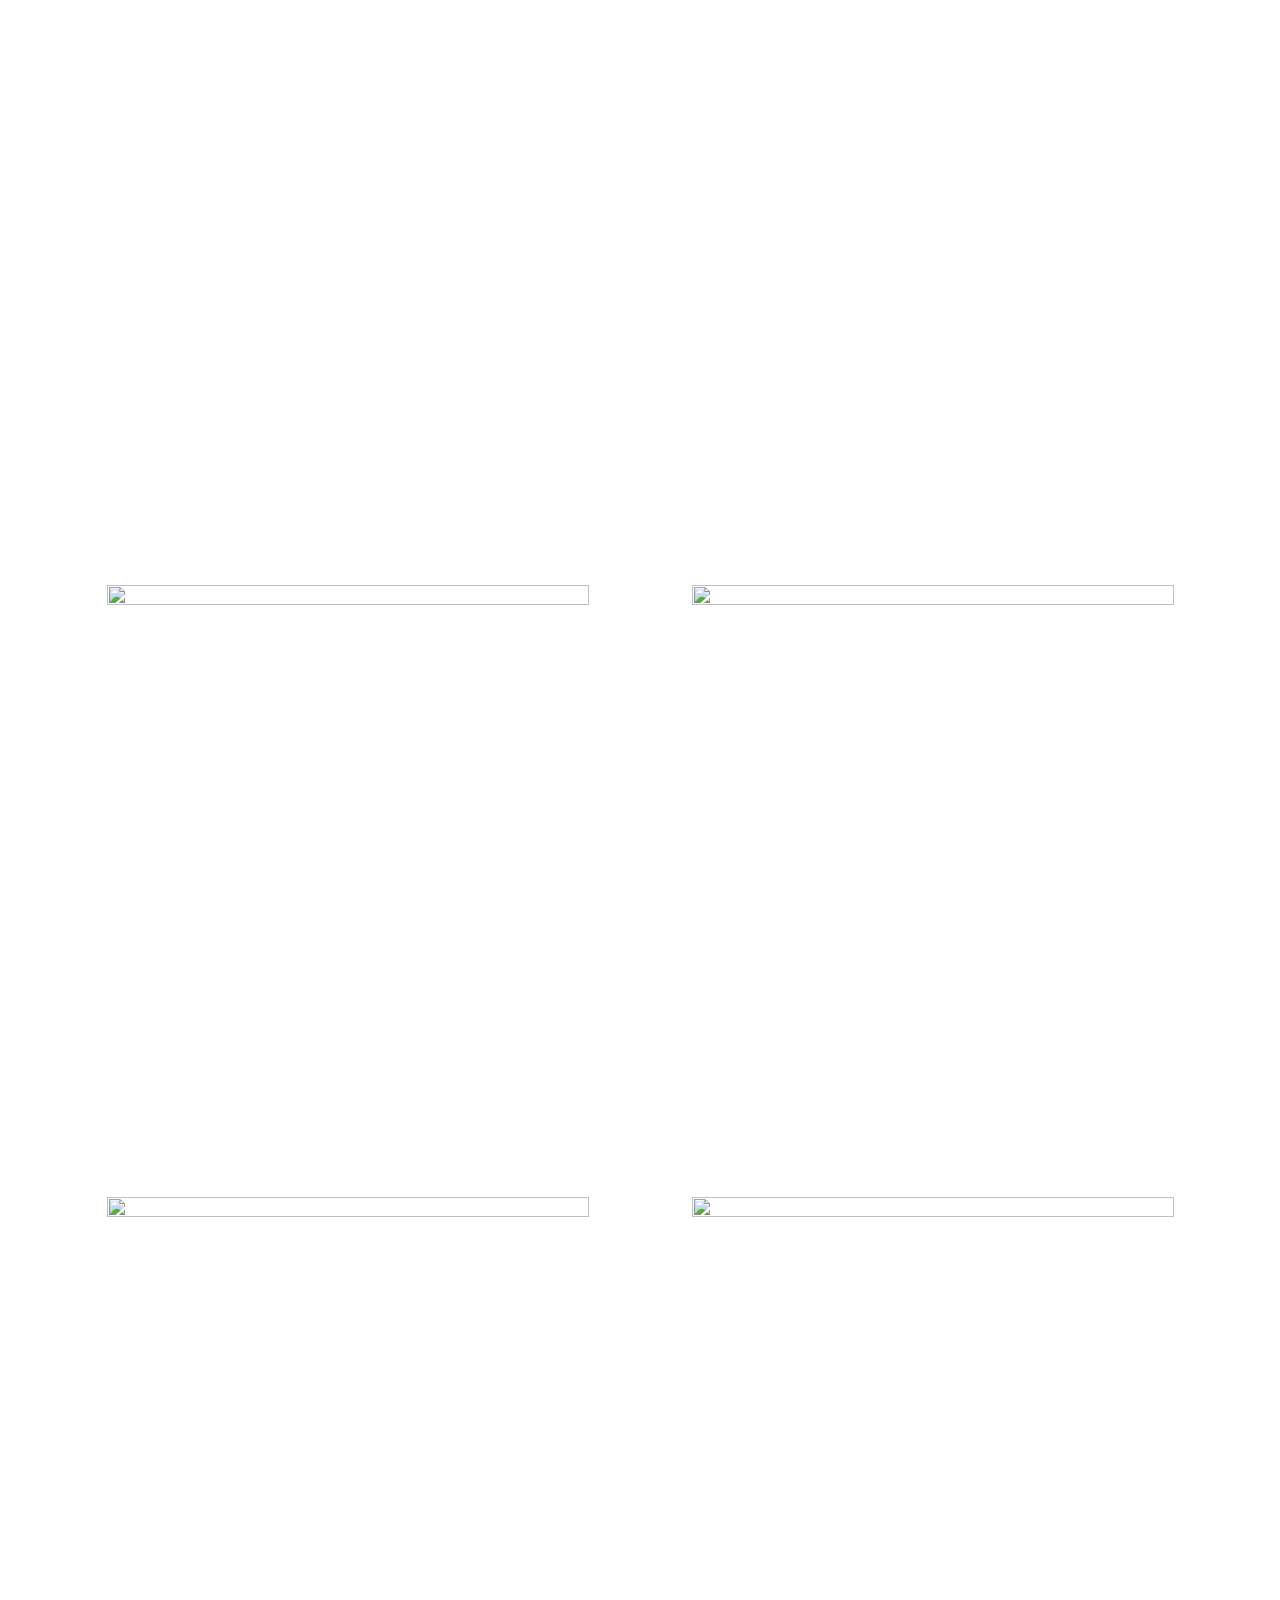
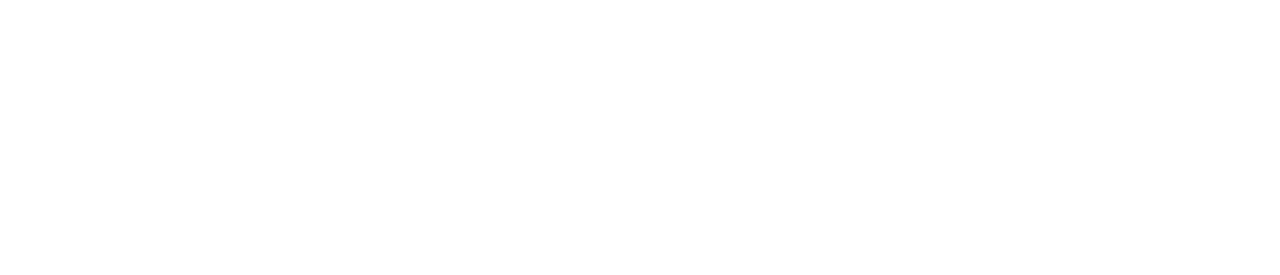
==== commit dfc0f1df: "Update index.html" ====
--- a/index.html
+++ b/index.html
@@ -4,7 +4,7 @@
 	
 	<link rel="profile" href="https://gmpg.org/xfn/11">
 
-	<title>lookeffortless</title>
+	<title>AlHakairgroup</title>
 <meta name="robots" content="max-image-preview:large">
 <meta name="viewport" content="width=device-width, initial-scale=1"><link rel="alternate" type="application/rss+xml" title="lookeffortless » Feed" href="https://qsg.bli.mybluehost.me/.website_07ed6737/feed/">
 <link rel="alternate" type="application/rss+xml" title="lookeffortless » Comments Feed" href="https://qsg.bli.mybluehost.me/.website_07ed6737/comments/feed/">
@@ -106,7 +106,7 @@
 				<div class="elementor-element elementor-element-36e4e19 elementor-widget elementor-widget-heading" data-id="36e4e19" data-element_type="widget" data-widget_type="heading.default">
 				<div class="elementor-widget-container">
 			<style>/*! elementor - v3.21.0 - 18-04-2024 */
-.elementor-heading-title{padding:0;margin:0;line-height:1}.elementor-widget-heading .elementor-heading-title[class*=elementor-size-]>a{color:inherit;font-size:inherit;line-height:inherit}.elementor-widget-heading .elementor-heading-title.elementor-size-small{font-size:15px}.elementor-widget-heading .elementor-heading-title.elementor-size-medium{font-size:19px}.elementor-widget-heading .elementor-heading-title.elementor-size-large{font-size:29px}.elementor-widget-heading .elementor-heading-title.elementor-size-xl{font-size:39px}.elementor-widget-heading .elementor-heading-title.elementor-size-xxl{font-size:59px}</style><h2 class="elementor-heading-title elementor-size-default"><a href="https://momento360.com/e/uc/967eec869cb14afca92bfb58a5f48ccc?utm_campaign=embed&amp;utm_source=other&amp;size=medium&amp;display-plan=true">Sample</a></h2>		</div>
+.elementor-heading-title{padding:0;margin:0;line-height:1}.elementor-widget-heading .elementor-heading-title[class*=elementor-size-]>a{color:inherit;font-size:inherit;line-height:inherit}.elementor-widget-heading .elementor-heading-title.elementor-size-small{font-size:15px}.elementor-widget-heading .elementor-heading-title.elementor-size-medium{font-size:19px}.elementor-widget-heading .elementor-heading-title.elementor-size-large{font-size:29px}.elementor-widget-heading .elementor-heading-title.elementor-size-xl{font-size:39px}.elementor-widget-heading .elementor-heading-title.elementor-size-xxl{font-size:59px}</style><h2 class="elementor-heading-title elementor-size-default"><a href="https://momento360.com/e/uc/967eec869cb14afca92bfb58a5f48ccc?utm_campaign=embed&amp;utm_source=other&amp;size=medium&amp;display-plan=true"></a></h2>		</div>
 				</div>
 				<div class="elementor-element elementor-element-78ccccc elementor-widget-divider--view-line elementor-widget elementor-widget-divider" data-id="78ccccc" data-element_type="widget" data-widget_type="divider.default">
 				<div class="elementor-widget-container">
@@ -132,11 +132,11 @@
 					<div class="e-con-inner">
 				<div class="elementor-element elementor-element-1092320 elementor-widget elementor-widget-image" data-id="1092320" data-element_type="widget" data-widget_type="image.default">
 				<div class="elementor-widget-container">
-													<img fetchpriority="high" decoding="async" width="482" height="518" src="./lookeffortless_files/1-removebg-preview-1.png" class="attachment-full size-full wp-image-443" alt="" srcset="https://qsg.bli.mybluehost.me/.website_07ed6737/wp-content/uploads/2024/05/1-removebg-preview-1.png 482w, https://qsg.bli.mybluehost.me/.website_07ed6737/wp-content/uploads/2024/05/1-removebg-preview-1-279x300.png 279w" sizes="(max-width: 482px) 100vw, 482px">													</div>
+													<a href="Sparky.html"><img fetchpriority="high" decoding="async" width="482" height="518" src="./lookeffortless_files/1-removebg-preview-1.png" class="attachment-full size-full wp-image-443" alt="" srcset="https://qsg.bli.mybluehost.me/.website_07ed6737/wp-content/uploads/2024/05/1-removebg-preview-1.png 482w, https://qsg.bli.mybluehost.me/.website_07ed6737/wp-content/uploads/2024/05/1-removebg-preview-1-279x300.png 279w" sizes="(max-width: 482px) 100vw, 482px">		</a>											</div>
 				</div>
 				<div class="elementor-element elementor-element-aad8cad elementor-widget elementor-widget-image" data-id="aad8cad" data-element_type="widget" data-widget_type="image.default">
 				<div class="elementor-widget-container">
-													<img decoding="async" width="482" height="518" src="./lookeffortless_files/2__1_-removebg-preview.png" class="attachment-large size-large wp-image-441" alt="" srcset="https://qsg.bli.mybluehost.me/.website_07ed6737/wp-content/uploads/2024/05/2__1_-removebg-preview.png 482w, https://qsg.bli.mybluehost.me/.website_07ed6737/wp-content/uploads/2024/05/2__1_-removebg-preview-279x300.png 279w" sizes="(max-width: 482px) 100vw, 482px">													</div>
+												<a href="Playocity.html">	<img decoding="async" width="482" height="518" src="./lookeffortless_files/2__1_-removebg-preview.png" class="attachment-large size-large wp-image-441" alt="" srcset="https://qsg.bli.mybluehost.me/.website_07ed6737/wp-content/uploads/2024/05/2__1_-removebg-preview.png 482w, https://qsg.bli.mybluehost.me/.website_07ed6737/wp-content/uploads/2024/05/2__1_-removebg-preview-279x300.png 279w" sizes="(max-width: 482px) 100vw, 482px">			</a>										</div>
 				</div>
 					</div>
 				</div>
@@ -144,11 +144,11 @@
 					<div class="e-con-inner">
 				<div class="elementor-element elementor-element-5b74e09 elementor-widget elementor-widget-image" data-id="5b74e09" data-element_type="widget" data-widget_type="image.default">
 				<div class="elementor-widget-container">
-													<img loading="lazy" decoding="async" width="482" height="518" src="./lookeffortless_files/4-removebg-preview-1.png" class="attachment-large size-large wp-image-444" alt="" srcset="https://qsg.bli.mybluehost.me/.website_07ed6737/wp-content/uploads/2024/05/4-removebg-preview-1.png 482w, https://qsg.bli.mybluehost.me/.website_07ed6737/wp-content/uploads/2024/05/4-removebg-preview-1-279x300.png 279w" sizes="(max-width: 482px) 100vw, 482px">													</div>
+											<a href="CocoMelon.html">		<img loading="lazy" decoding="async" width="482" height="518" src="./lookeffortless_files/4-removebg-preview-1.png" class="attachment-large size-large wp-image-444" alt="" srcset="https://qsg.bli.mybluehost.me/.website_07ed6737/wp-content/uploads/2024/05/4-removebg-preview-1.png 482w, https://qsg.bli.mybluehost.me/.website_07ed6737/wp-content/uploads/2024/05/4-removebg-preview-1-279x300.png 279w" sizes="(max-width: 482px) 100vw, 482px">				</a>									</div>
 				</div>
 				<div class="elementor-element elementor-element-4259d8e elementor-widget elementor-widget-image" data-id="4259d8e" data-element_type="widget" data-widget_type="image.default">
 				<div class="elementor-widget-container">
-													<img loading="lazy" decoding="async" width="482" height="518" src="./lookeffortless_files/3-removebg-preview-1.png" class="attachment-large size-large wp-image-445" alt="" srcset="https://qsg.bli.mybluehost.me/.website_07ed6737/wp-content/uploads/2024/05/3-removebg-preview-1.png 482w, https://qsg.bli.mybluehost.me/.website_07ed6737/wp-content/uploads/2024/05/3-removebg-preview-1-279x300.png 279w" sizes="(max-width: 482px) 100vw, 482px">													</div>
+											<a href="Monopoly.html">		<img loading="lazy" decoding="async" width="482" height="518" src="./lookeffortless_files/3-removebg-preview-1.png" class="attachment-large size-large wp-image-445" alt="" srcset="https://qsg.bli.mybluehost.me/.website_07ed6737/wp-content/uploads/2024/05/3-removebg-preview-1.png 482w, https://qsg.bli.mybluehost.me/.website_07ed6737/wp-content/uploads/2024/05/3-removebg-preview-1-279x300.png 279w" sizes="(max-width: 482px) 100vw, 482px">				</a>									</div>
 				</div>
 					</div>
 				</div>
@@ -241,4 +241,4 @@
 <script src="./lookeffortless_files/elements-handlers.min.js.download" id="pro-elements-handlers-js"></script><svg style="display: none;" class="e-font-icon-svg-symbols"></svg>
 
 
-</body></html>+</body></html>
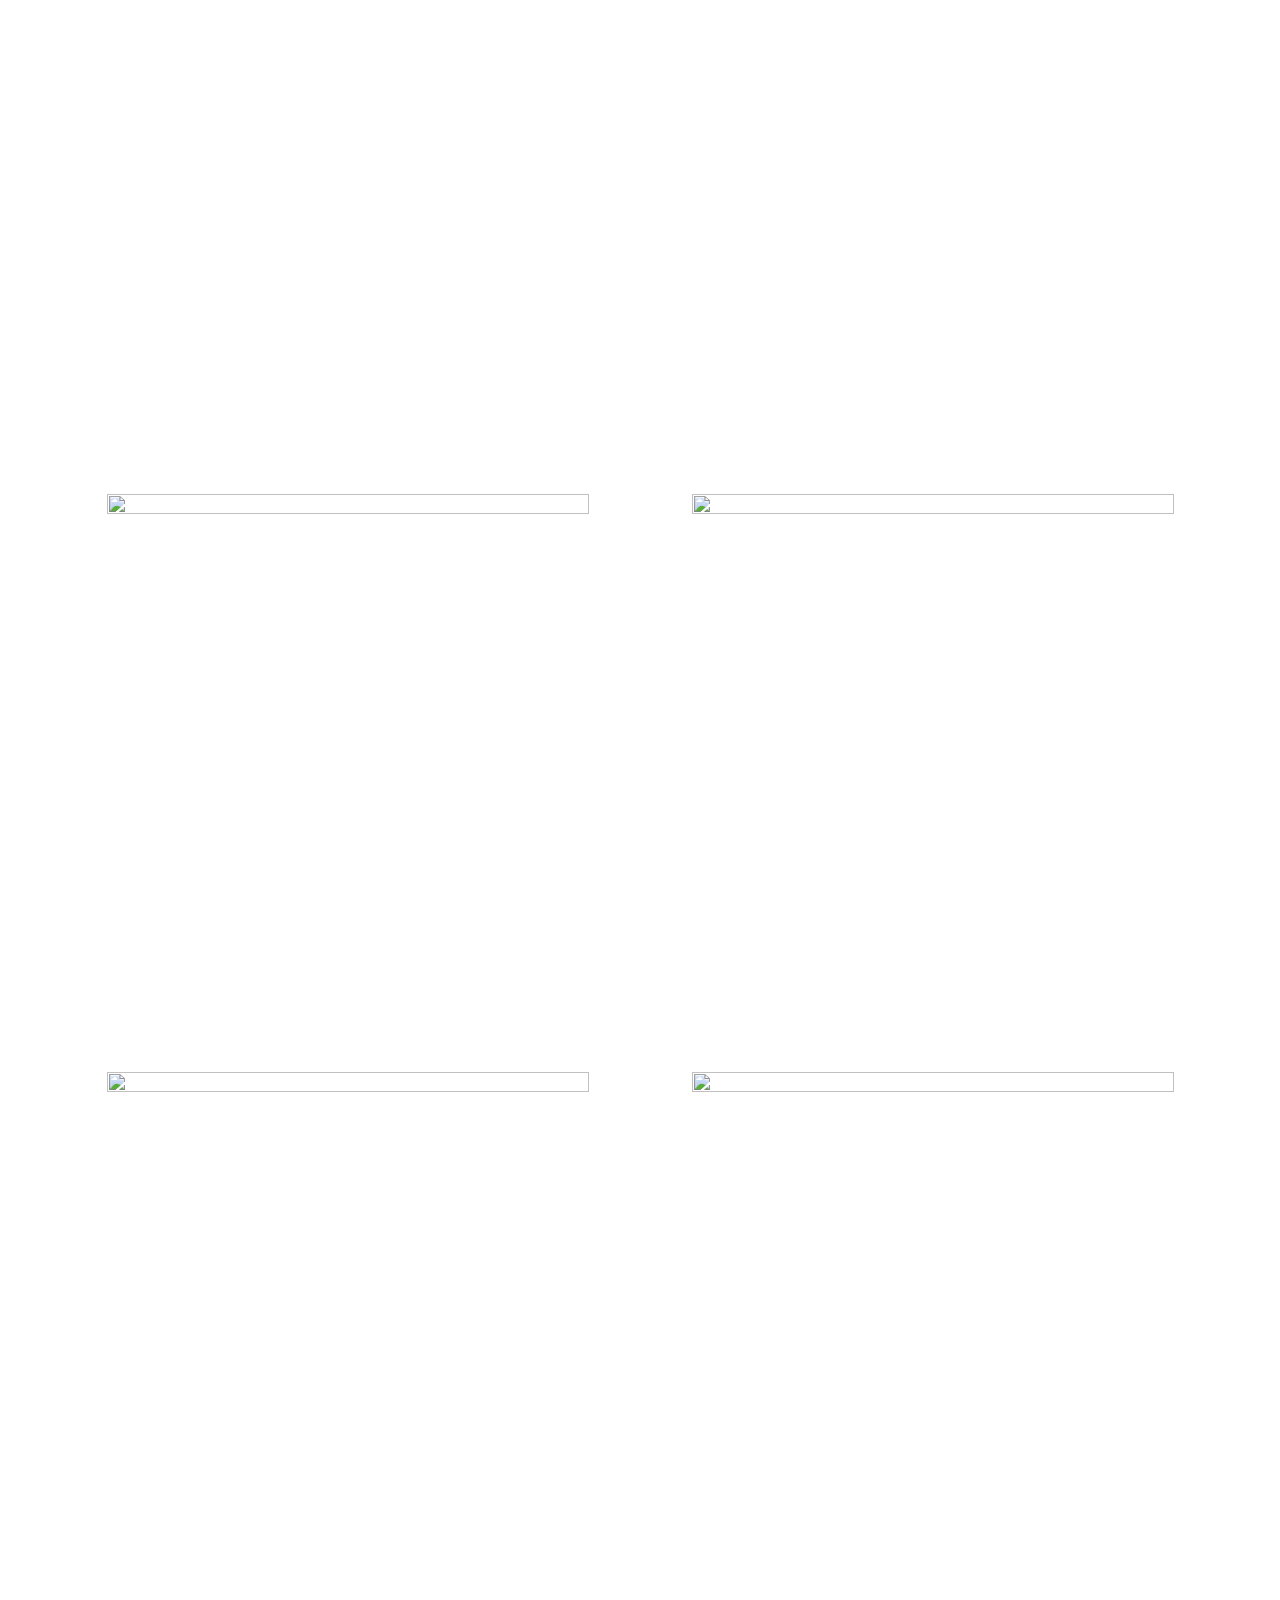
==== commit 0d4343e6: "Add files via upload" ====
--- a/index.html
+++ b/index.html
@@ -4,7 +4,7 @@
 	
 	<link rel="profile" href="https://gmpg.org/xfn/11">
 
-	<title>AlHakairgroup</title>
+	<title>lookeffortless</title>
 <meta name="robots" content="max-image-preview:large">
 <meta name="viewport" content="width=device-width, initial-scale=1"><link rel="alternate" type="application/rss+xml" title="lookeffortless » Feed" href="https://qsg.bli.mybluehost.me/.website_07ed6737/feed/">
 <link rel="alternate" type="application/rss+xml" title="lookeffortless » Comments Feed" href="https://qsg.bli.mybluehost.me/.website_07ed6737/comments/feed/">
@@ -101,25 +101,7 @@
 			<main id="main" class="site-main clr" role="main">
 
 						<div data-elementor-type="wp-page" data-elementor-id="17" class="elementor elementor-17" data-elementor-post-type="page">
-				<div class="elementor-element elementor-element-3f35522 e-flex e-con-boxed e-con e-parent e-lazyloaded" data-id="3f35522" data-element_type="container">
-					<div class="e-con-inner">
-				<div class="elementor-element elementor-element-36e4e19 elementor-widget elementor-widget-heading" data-id="36e4e19" data-element_type="widget" data-widget_type="heading.default">
-				<div class="elementor-widget-container">
-			<style>/*! elementor - v3.21.0 - 18-04-2024 */
-.elementor-heading-title{padding:0;margin:0;line-height:1}.elementor-widget-heading .elementor-heading-title[class*=elementor-size-]>a{color:inherit;font-size:inherit;line-height:inherit}.elementor-widget-heading .elementor-heading-title.elementor-size-small{font-size:15px}.elementor-widget-heading .elementor-heading-title.elementor-size-medium{font-size:19px}.elementor-widget-heading .elementor-heading-title.elementor-size-large{font-size:29px}.elementor-widget-heading .elementor-heading-title.elementor-size-xl{font-size:39px}.elementor-widget-heading .elementor-heading-title.elementor-size-xxl{font-size:59px}</style><h2 class="elementor-heading-title elementor-size-default"><a href="https://momento360.com/e/uc/967eec869cb14afca92bfb58a5f48ccc?utm_campaign=embed&amp;utm_source=other&amp;size=medium&amp;display-plan=true"></a></h2>		</div>
-				</div>
-				<div class="elementor-element elementor-element-78ccccc elementor-widget-divider--view-line elementor-widget elementor-widget-divider" data-id="78ccccc" data-element_type="widget" data-widget_type="divider.default">
-				<div class="elementor-widget-container">
-			<style>/*! elementor - v3.21.0 - 18-04-2024 */
-.elementor-widget-divider{--divider-border-style:none;--divider-border-width:1px;--divider-color:#0c0d0e;--divider-icon-size:20px;--divider-element-spacing:10px;--divider-pattern-height:24px;--divider-pattern-size:20px;--divider-pattern-url:none;--divider-pattern-repeat:repeat-x}.elementor-widget-divider .elementor-divider{display:flex}.elementor-widget-divider .elementor-divider__text{font-size:15px;line-height:1;max-width:95%}.elementor-widget-divider .elementor-divider__element{margin:0 var(--divider-element-spacing);flex-shrink:0}.elementor-widget-divider .elementor-icon{font-size:var(--divider-icon-size)}.elementor-widget-divider .elementor-divider-separator{display:flex;margin:0;direction:ltr}.elementor-widget-divider--view-line_icon .elementor-divider-separator,.elementor-widget-divider--view-line_text .elementor-divider-separator{align-items:center}.elementor-widget-divider--view-line_icon .elementor-divider-separator:after,.elementor-widget-divider--view-line_icon .elementor-divider-separator:before,.elementor-widget-divider--view-line_text .elementor-divider-separator:after,.elementor-widget-divider--view-line_text .elementor-divider-separator:before{display:block;content:"";border-block-end:0;flex-grow:1;border-block-start:var(--divider-border-width) var(--divider-border-style) var(--divider-color)}.elementor-widget-divider--element-align-left .elementor-divider .elementor-divider-separator>.elementor-divider__svg:first-of-type{flex-grow:0;flex-shrink:100}.elementor-widget-divider--element-align-left .elementor-divider-separator:before{content:none}.elementor-widget-divider--element-align-left .elementor-divider__element{margin-left:0}.elementor-widget-divider--element-align-right .elementor-divider .elementor-divider-separator>.elementor-divider__svg:last-of-type{flex-grow:0;flex-shrink:100}.elementor-widget-divider--element-align-right .elementor-divider-separator:after{content:none}.elementor-widget-divider--element-align-right .elementor-divider__element{margin-right:0}.elementor-widget-divider--element-align-start .elementor-divider .elementor-divider-separator>.elementor-divider__svg:first-of-type{flex-grow:0;flex-shrink:100}.elementor-widget-divider--element-align-start .elementor-divider-separator:before{content:none}.elementor-widget-divider--element-align-start .elementor-divider__element{margin-inline-start:0}.elementor-widget-divider--element-align-end .elementor-divider .elementor-divider-separator>.elementor-divider__svg:last-of-type{flex-grow:0;flex-shrink:100}.elementor-widget-divider--element-align-end .elementor-divider-separator:after{content:none}.elementor-widget-divider--element-align-end .elementor-divider__element{margin-inline-end:0}.elementor-widget-divider:not(.elementor-widget-divider--view-line_text):not(.elementor-widget-divider--view-line_icon) .elementor-divider-separator{border-block-start:var(--divider-border-width) var(--divider-border-style) var(--divider-color)}.elementor-widget-divider--separator-type-pattern{--divider-border-style:none}.elementor-widget-divider--separator-type-pattern.elementor-widget-divider--view-line .elementor-divider-separator,.elementor-widget-divider--separator-type-pattern:not(.elementor-widget-divider--view-line) .elementor-divider-separator:after,.elementor-widget-divider--separator-type-pattern:not(.elementor-widget-divider--view-line) .elementor-divider-separator:before,.elementor-widget-divider--separator-type-pattern:not([class*=elementor-widget-divider--view]) .elementor-divider-separator{width:100%;min-height:var(--divider-pattern-height);-webkit-mask-size:var(--divider-pattern-size) 100%;mask-size:var(--divider-pattern-size) 100%;-webkit-mask-repeat:var(--divider-pattern-repeat);mask-repeat:var(--divider-pattern-repeat);background-color:var(--divider-color);-webkit-mask-image:var(--divider-pattern-url);mask-image:var(--divider-pattern-url)}.elementor-widget-divider--no-spacing{--divider-pattern-size:auto}.elementor-widget-divider--bg-round{--divider-pattern-repeat:round}.rtl .elementor-widget-divider .elementor-divider__text{direction:rtl}.e-con-inner>.elementor-widget-divider,.e-con>.elementor-widget-divider{width:var(--container-widget-width,100%);--flex-grow:var(--container-widget-flex-grow)}</style>		<div class="elementor-divider">
-			<span class="elementor-divider-separator">
-						</span>
-		</div>
-				</div>
-				</div>
-					</div>
-				</div>
-		<div class="elementor-element elementor-element-11d65ad e-flex e-con-boxed e-con e-parent e-lazyloaded" data-id="11d65ad" data-element_type="container">
+				<div class="elementor-element elementor-element-11d65ad e-flex e-con-boxed e-con e-parent e-lazyloaded" data-id="11d65ad" data-element_type="container">
 					<div class="e-con-inner">
 				<div class="elementor-element elementor-element-411a6a4 elementor-widget elementor-widget-image" data-id="411a6a4" data-element_type="widget" data-widget_type="image.default">
 				<div class="elementor-widget-container">
@@ -132,19 +114,19 @@
 					<div class="e-con-inner">
 				<div class="elementor-element elementor-element-1092320 elementor-widget elementor-widget-image" data-id="1092320" data-element_type="widget" data-widget_type="image.default">
 				<div class="elementor-widget-container">
-													<a href="Sparky.html"><img fetchpriority="high" decoding="async" width="482" height="518" src="./lookeffortless_files/1-removebg-preview-1.png" class="attachment-full size-full wp-image-443" alt="" srcset="https://qsg.bli.mybluehost.me/.website_07ed6737/wp-content/uploads/2024/05/1-removebg-preview-1.png 482w, https://qsg.bli.mybluehost.me/.website_07ed6737/wp-content/uploads/2024/05/1-removebg-preview-1-279x300.png 279w" sizes="(max-width: 482px) 100vw, 482px">		</a>											</div>
+									<a href="Sparky.html">				<img fetchpriority="high" decoding="async" width="482" height="518" src="./lookeffortless_files/1-removebg-preview-1.png" class="attachment-full size-full wp-image-443" alt="" srcset="https://qsg.bli.mybluehost.me/.website_07ed6737/wp-content/uploads/2024/05/1-removebg-preview-1.png 482w, https://qsg.bli.mybluehost.me/.website_07ed6737/wp-content/uploads/2024/05/1-removebg-preview-1-279x300.png 279w" sizes="(max-width: 482px) 100vw, 482px">			</a>										</div>
 				</div>
 				<div class="elementor-element elementor-element-aad8cad elementor-widget elementor-widget-image" data-id="aad8cad" data-element_type="widget" data-widget_type="image.default">
 				<div class="elementor-widget-container">
-												<a href="Playocity.html">	<img decoding="async" width="482" height="518" src="./lookeffortless_files/2__1_-removebg-preview.png" class="attachment-large size-large wp-image-441" alt="" srcset="https://qsg.bli.mybluehost.me/.website_07ed6737/wp-content/uploads/2024/05/2__1_-removebg-preview.png 482w, https://qsg.bli.mybluehost.me/.website_07ed6737/wp-content/uploads/2024/05/2__1_-removebg-preview-279x300.png 279w" sizes="(max-width: 482px) 100vw, 482px">			</a>										</div>
+											<a href="Playocity.html">		<img decoding="async" width="482" height="518" src="./lookeffortless_files/2__1_-removebg-preview.png" class="attachment-large size-large wp-image-441" alt="" srcset="https://qsg.bli.mybluehost.me/.website_07ed6737/wp-content/uploads/2024/05/2__1_-removebg-preview.png 482w, https://qsg.bli.mybluehost.me/.website_07ed6737/wp-content/uploads/2024/05/2__1_-removebg-preview-279x300.png 279w" sizes="(max-width: 482px) 100vw, 482px">						</a>							</div>
 				</div>
 					</div>
 				</div>
-		<div class="elementor-element elementor-element-6fb3537 e-grid e-con-boxed e-con e-parent" data-id="6fb3537" data-element_type="container">
+		<div class="elementor-element elementor-element-6fb3537 e-grid e-con-boxed e-con e-parent e-lazyloaded" data-id="6fb3537" data-element_type="container">
 					<div class="e-con-inner">
 				<div class="elementor-element elementor-element-5b74e09 elementor-widget elementor-widget-image" data-id="5b74e09" data-element_type="widget" data-widget_type="image.default">
 				<div class="elementor-widget-container">
-											<a href="CocoMelon.html">		<img loading="lazy" decoding="async" width="482" height="518" src="./lookeffortless_files/4-removebg-preview-1.png" class="attachment-large size-large wp-image-444" alt="" srcset="https://qsg.bli.mybluehost.me/.website_07ed6737/wp-content/uploads/2024/05/4-removebg-preview-1.png 482w, https://qsg.bli.mybluehost.me/.website_07ed6737/wp-content/uploads/2024/05/4-removebg-preview-1-279x300.png 279w" sizes="(max-width: 482px) 100vw, 482px">				</a>									</div>
+											<a href="CocoMelon.html">		<img loading="lazy" decoding="async" width="482" height="518" src="./lookeffortless_files/4-removebg-preview-1.png" class="attachment-large size-large wp-image-444" alt="" srcset="https://qsg.bli.mybluehost.me/.website_07ed6737/wp-content/uploads/2024/05/4-removebg-preview-1.png 482w, https://qsg.bli.mybluehost.me/.website_07ed6737/wp-content/uploads/2024/05/4-removebg-preview-1-279x300.png 279w" sizes="(max-width: 482px) 100vw, 482px">			</a>										</div>
 				</div>
 				<div class="elementor-element elementor-element-4259d8e elementor-widget elementor-widget-image" data-id="4259d8e" data-element_type="widget" data-widget_type="image.default">
 				<div class="elementor-widget-container">
@@ -171,7 +153,7 @@
 
 
 
-<a aria-label="Scroll to the top of the page" href="https://qsg.bli.mybluehost.me/.website_07ed6737/#" id="scroll-top" class="scroll-top-right"><i class=" fa fa-angle-up" aria-hidden="true" role="img"></i></a>
+<a aria-label="Scroll to the top of the page" href="https://qsg.bli.mybluehost.me/.website_07ed6737/#" id="scroll-top" class="scroll-top-right" style="opacity: 0; display: none;"><i class=" fa fa-angle-up" aria-hidden="true" role="img"></i></a>
 
 
 
@@ -205,7 +187,7 @@
 			<link rel="stylesheet" id="hfe-widgets-style-css" href="./lookeffortless_files/frontend.css" media="all">
 <script src="./lookeffortless_files/imagesloaded.min.js.download" id="imagesloaded-js"></script>
 <script id="oceanwp-main-js-extra">
-var oceanwpLocalize = {"nonce":"6e867b2f44","isRTL":"","menuSearchStyle":"drop_down","mobileMenuSearchStyle":"disabled","sidrSource":null,"sidrDisplace":"1","sidrSide":"left","sidrDropdownTarget":"link","verticalHeaderTarget":"link","customScrollOffset":"0","customSelects":".woocommerce-ordering .orderby, #dropdown_product_cat, .widget_categories select, .widget_archive select, .single-product .variations_form .variations select"};
+var oceanwpLocalize = {"nonce":"fbd5195535","isRTL":"","menuSearchStyle":"drop_down","mobileMenuSearchStyle":"disabled","sidrSource":null,"sidrDisplace":"1","sidrSide":"left","sidrDropdownTarget":"link","verticalHeaderTarget":"link","customScrollOffset":"0","customSelects":".woocommerce-ordering .orderby, #dropdown_product_cat, .widget_categories select, .widget_archive select, .single-product .variations_form .variations select"};
 </script>
 <script src="./lookeffortless_files/theme.min.js.download" id="oceanwp-main-js"></script>
 <script src="./lookeffortless_files/drop-down-mobile-menu.min.js.download" id="oceanwp-drop-down-mobile-menu-js"></script>
@@ -229,7 +211,7 @@
 wp.i18n.setLocaleData( { 'text direction\u0004ltr': [ 'ltr' ] } );
 </script>
 <script id="elementor-pro-frontend-js-before">
-var ElementorProFrontendConfig = {"ajaxurl":"https:\/\/qsg.bli.mybluehost.me\/.website_07ed6737\/wp-admin\/admin-ajax.php","nonce":"72a757a5a0","urls":{"assets":"https:\/\/qsg.bli.mybluehost.me\/.website_07ed6737\/wp-content\/plugins\/elementor-pro\/assets\/","rest":"https:\/\/qsg.bli.mybluehost.me\/.website_07ed6737\/wp-json\/"},"shareButtonsNetworks":{"facebook":{"title":"Facebook","has_counter":true},"twitter":{"title":"Twitter"},"linkedin":{"title":"LinkedIn","has_counter":true},"pinterest":{"title":"Pinterest","has_counter":true},"reddit":{"title":"Reddit","has_counter":true},"vk":{"title":"VK","has_counter":true},"odnoklassniki":{"title":"OK","has_counter":true},"tumblr":{"title":"Tumblr"},"digg":{"title":"Digg"},"skype":{"title":"Skype"},"stumbleupon":{"title":"StumbleUpon","has_counter":true},"mix":{"title":"Mix"},"telegram":{"title":"Telegram"},"pocket":{"title":"Pocket","has_counter":true},"xing":{"title":"XING","has_counter":true},"whatsapp":{"title":"WhatsApp"},"email":{"title":"Email"},"print":{"title":"Print"},"x-twitter":{"title":"X"},"threads":{"title":"Threads"}},"facebook_sdk":{"lang":"en_US","app_id":""},"lottie":{"defaultAnimationUrl":"https:\/\/qsg.bli.mybluehost.me\/.website_07ed6737\/wp-content\/plugins\/elementor-pro\/modules\/lottie\/assets\/animations\/default.json"}};
+var ElementorProFrontendConfig = {"ajaxurl":"https:\/\/qsg.bli.mybluehost.me\/.website_07ed6737\/wp-admin\/admin-ajax.php","nonce":"5f482a6270","urls":{"assets":"https:\/\/qsg.bli.mybluehost.me\/.website_07ed6737\/wp-content\/plugins\/elementor-pro\/assets\/","rest":"https:\/\/qsg.bli.mybluehost.me\/.website_07ed6737\/wp-json\/"},"shareButtonsNetworks":{"facebook":{"title":"Facebook","has_counter":true},"twitter":{"title":"Twitter"},"linkedin":{"title":"LinkedIn","has_counter":true},"pinterest":{"title":"Pinterest","has_counter":true},"reddit":{"title":"Reddit","has_counter":true},"vk":{"title":"VK","has_counter":true},"odnoklassniki":{"title":"OK","has_counter":true},"tumblr":{"title":"Tumblr"},"digg":{"title":"Digg"},"skype":{"title":"Skype"},"stumbleupon":{"title":"StumbleUpon","has_counter":true},"mix":{"title":"Mix"},"telegram":{"title":"Telegram"},"pocket":{"title":"Pocket","has_counter":true},"xing":{"title":"XING","has_counter":true},"whatsapp":{"title":"WhatsApp"},"email":{"title":"Email"},"print":{"title":"Print"},"x-twitter":{"title":"X"},"threads":{"title":"Threads"}},"facebook_sdk":{"lang":"en_US","app_id":""},"lottie":{"defaultAnimationUrl":"https:\/\/qsg.bli.mybluehost.me\/.website_07ed6737\/wp-content\/plugins\/elementor-pro\/modules\/lottie\/assets\/animations\/default.json"}};
 </script>
 <script src="./lookeffortless_files/frontend.min.js.download" id="elementor-pro-frontend-js"></script>
 <script src="./lookeffortless_files/waypoints.min.js.download" id="elementor-waypoints-js"></script>
@@ -241,4 +223,4 @@
 <script src="./lookeffortless_files/elements-handlers.min.js.download" id="pro-elements-handlers-js"></script><svg style="display: none;" class="e-font-icon-svg-symbols"></svg>
 
 
-</body></html>
+</body></html>--- a/lookeffortless_files/post-17.css
+++ b/lookeffortless_files/post-17.css
@@ -1 +1 @@
-.elementor-17 .elementor-element.elementor-element-3f35522{--display:flex;--flex-direction:column;--container-widget-width:100%;--container-widget-height:initial;--container-widget-flex-grow:0;--container-widget-align-self:initial;--background-transition:0.3s;--margin-top:-150px;--margin-bottom:0px;--margin-left:0px;--margin-right:0px;}.elementor-17 .elementor-element.elementor-element-36e4e19{text-align:center;}.elementor-17 .elementor-element.elementor-element-36e4e19 .elementor-heading-title{color:#FFFFFF;font-size:49px;font-weight:500;}.elementor-17 .elementor-element.elementor-element-78ccccc{--divider-border-style:solid;--divider-color:#FFFFFF;--divider-border-width:2px;}.elementor-17 .elementor-element.elementor-element-78ccccc .elementor-divider-separator{width:29%;margin:0 auto;margin-center:0;}.elementor-17 .elementor-element.elementor-element-78ccccc .elementor-divider{text-align:center;padding-block-start:2px;padding-block-end:2px;}.elementor-17 .elementor-element.elementor-element-11d65ad{--display:flex;--flex-direction:column;--container-widget-width:100%;--container-widget-height:initial;--container-widget-flex-grow:0;--container-widget-align-self:initial;--background-transition:0.3s;--margin-top:230px;--margin-bottom:0px;--margin-left:0px;--margin-right:0px;}.elementor-17 .elementor-element.elementor-element-411a6a4 img{width:45%;}.elementor-17 .elementor-element.elementor-element-8630337{--display:grid;--e-con-grid-template-columns:repeat(2, 1fr);--e-con-grid-template-rows:repeat(1, 1fr);--grid-auto-flow:row;--margin-top:300px;--margin-bottom:0px;--margin-left:0px;--margin-right:0px;}.elementor-17 .elementor-element.elementor-element-6fb3537{--display:grid;--e-con-grid-template-columns:repeat(2, 1fr);--e-con-grid-template-rows:repeat(1, 1fr);--grid-auto-flow:row;--margin-top:74px;--margin-bottom:0px;--margin-left:0px;--margin-right:0px;}body.elementor-page-17{margin:0px 0px 0px 0px;padding:0px 0px 0px 0px;}body.elementor-page-17:not(.elementor-motion-effects-element-type-background), body.elementor-page-17 > .elementor-motion-effects-container > .elementor-motion-effects-layer{background-image:url("https://qsg.bli.mybluehost.me/.website_07ed6737/wp-content/uploads/2024/05/Al-Hokair-BG.jpg");background-repeat:no-repeat;background-size:100% auto;}@media(max-width:1024px){.elementor-17 .elementor-element.elementor-element-8630337{--grid-auto-flow:row;}.elementor-17 .elementor-element.elementor-element-6fb3537{--grid-auto-flow:row;}}@media(min-width:768px){.elementor-17 .elementor-element.elementor-element-8630337{--content-width:1150px;}.elementor-17 .elementor-element.elementor-element-6fb3537{--content-width:1150px;}}@media(max-width:767px){.elementor-17 .elementor-element.elementor-element-8630337{--e-con-grid-template-columns:repeat(1, 1fr);--e-con-grid-template-rows:repeat(1, 1fr);--grid-auto-flow:row;}.elementor-17 .elementor-element.elementor-element-6fb3537{--e-con-grid-template-columns:repeat(1, 1fr);--e-con-grid-template-rows:repeat(1, 1fr);--grid-auto-flow:row;}body.elementor-page-17:not(.elementor-motion-effects-element-type-background), body.elementor-page-17 > .elementor-motion-effects-container > .elementor-motion-effects-layer{background-image:url("https://qsg.bli.mybluehost.me/.website_07ed6737/wp-content/uploads/2024/05/Al-Hokair-BG.jpg");background-repeat:no-repeat;background-size:1000px auto;}}+.elementor-17 .elementor-element.elementor-element-11d65ad{--display:flex;--flex-direction:column;--container-widget-width:100%;--container-widget-height:initial;--container-widget-flex-grow:0;--container-widget-align-self:initial;--background-transition:0.3s;--margin-top:100px;--margin-bottom:0px;--margin-left:0px;--margin-right:0px;}.elementor-17 .elementor-element.elementor-element-411a6a4 img{width:45%;}.elementor-17 .elementor-element.elementor-element-8630337{--display:grid;--e-con-grid-template-columns:repeat(2, 1fr);--e-con-grid-template-rows:repeat(1, 1fr);--grid-auto-flow:row;--margin-top:235px;--margin-bottom:0px;--margin-left:0px;--margin-right:0px;}.elementor-17 .elementor-element.elementor-element-6fb3537{--display:grid;--e-con-grid-template-columns:repeat(2, 1fr);--e-con-grid-template-rows:repeat(1, 1fr);--grid-auto-flow:row;--margin-top:40px;--margin-bottom:0px;--margin-left:0px;--margin-right:0px;}body.elementor-page-17{margin:0px 0px 0px 0px;padding:0px 0px 0px 0px;}body.elementor-page-17:not(.elementor-motion-effects-element-type-background), body.elementor-page-17 > .elementor-motion-effects-container > .elementor-motion-effects-layer{background-image:url("https://qsg.bli.mybluehost.me/.website_07ed6737/wp-content/uploads/2024/05/Al-Hokair-BG.jpg");background-repeat:no-repeat;background-size:100% auto;}@media(max-width:1024px){.elementor-17 .elementor-element.elementor-element-8630337{--grid-auto-flow:row;}.elementor-17 .elementor-element.elementor-element-6fb3537{--grid-auto-flow:row;}}@media(min-width:768px){.elementor-17 .elementor-element.elementor-element-8630337{--content-width:1150px;}.elementor-17 .elementor-element.elementor-element-6fb3537{--content-width:1150px;}}@media(max-width:767px){.elementor-17 .elementor-element.elementor-element-8630337{--e-con-grid-template-columns:repeat(1, 1fr);--e-con-grid-template-rows:repeat(1, 1fr);--grid-auto-flow:row;}.elementor-17 .elementor-element.elementor-element-6fb3537{--e-con-grid-template-columns:repeat(1, 1fr);--e-con-grid-template-rows:repeat(1, 1fr);--grid-auto-flow:row;}body.elementor-page-17:not(.elementor-motion-effects-element-type-background), body.elementor-page-17 > .elementor-motion-effects-container > .elementor-motion-effects-layer{background-image:url("https://qsg.bli.mybluehost.me/.website_07ed6737/wp-content/uploads/2024/05/Al-Hokair-BG.jpg");background-repeat:no-repeat;background-size:1000px auto;}}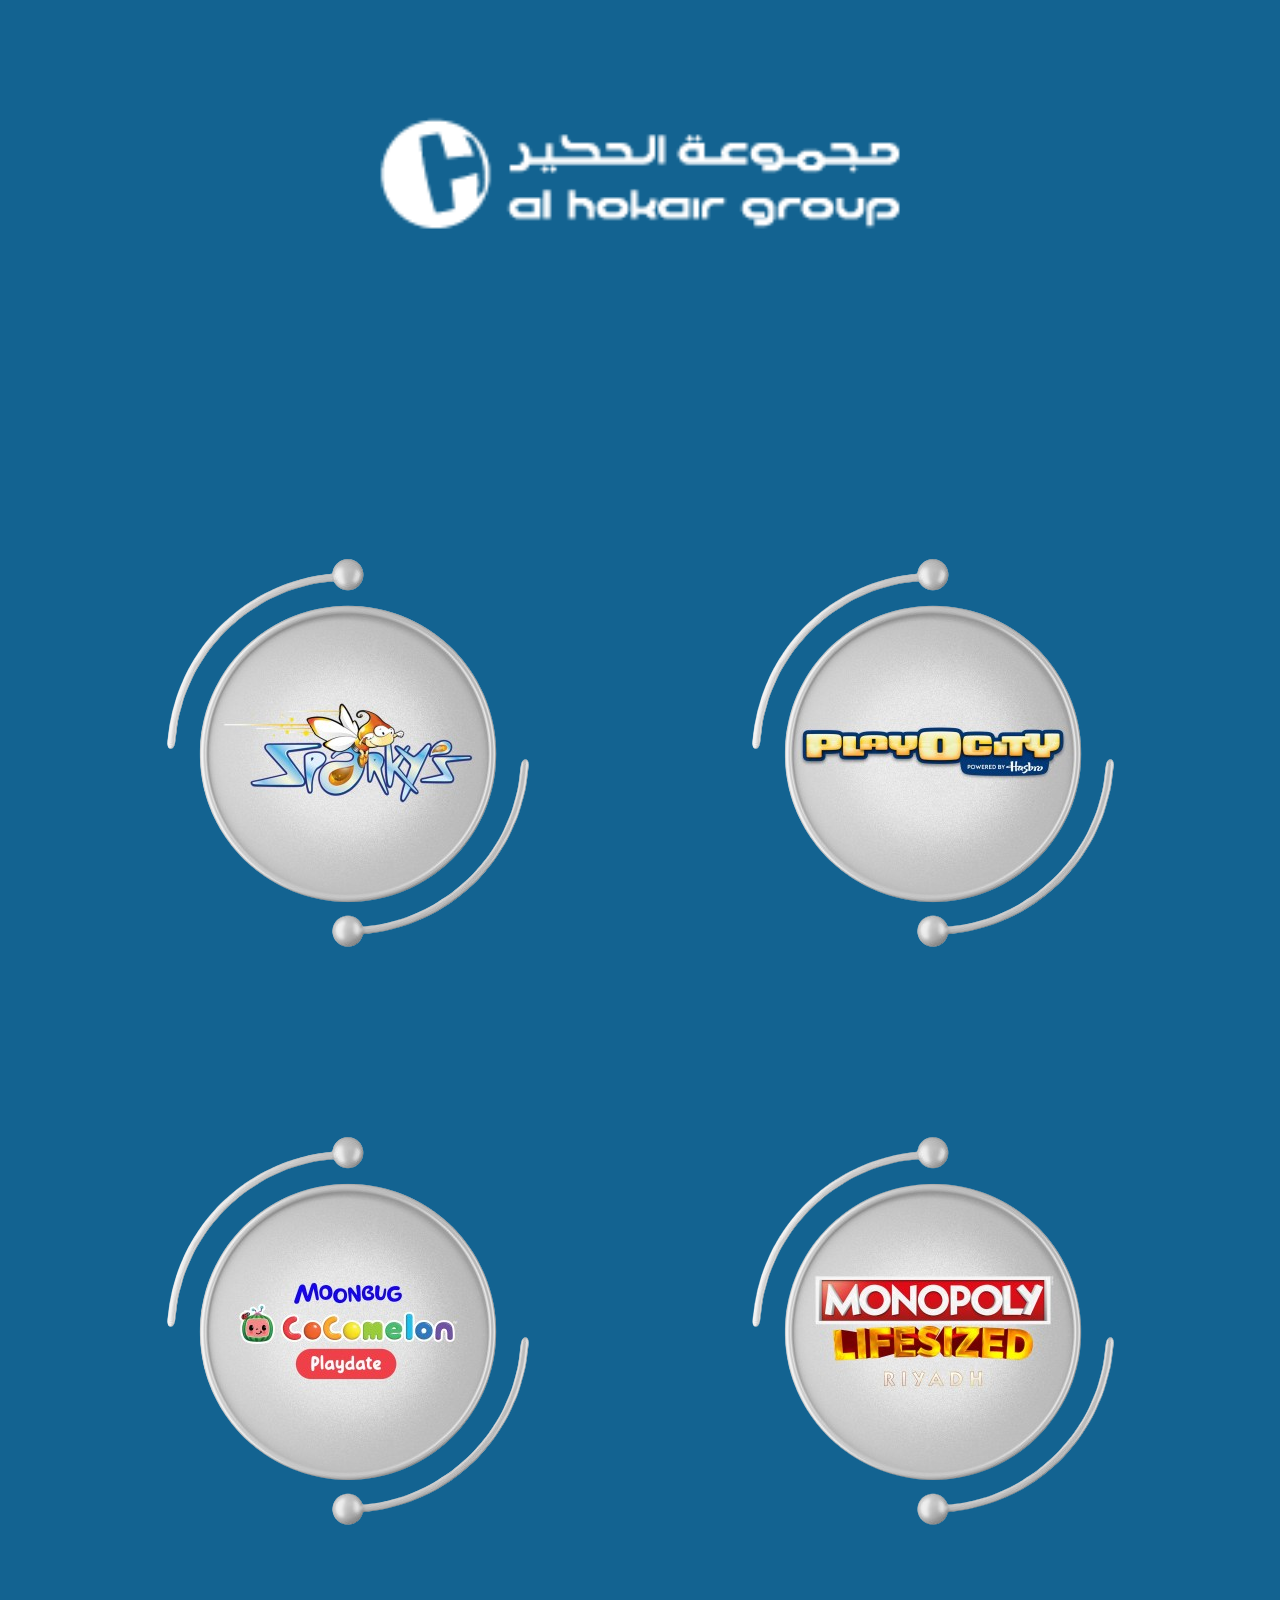
==== commit 40dbc89f: "Update index.html" ====
--- a/index.html
+++ b/index.html
@@ -4,7 +4,7 @@
 	
 	<link rel="profile" href="https://gmpg.org/xfn/11">
 
-	<title>lookeffortless</title>
+	<title>AlHakairgroup</title>
 <meta name="robots" content="max-image-preview:large">
 <meta name="viewport" content="width=device-width, initial-scale=1"><link rel="alternate" type="application/rss+xml" title="lookeffortless » Feed" href="https://qsg.bli.mybluehost.me/.website_07ed6737/feed/">
 <link rel="alternate" type="application/rss+xml" title="lookeffortless » Comments Feed" href="https://qsg.bli.mybluehost.me/.website_07ed6737/comments/feed/">
@@ -80,7 +80,7 @@
 /* Header CSS */#site-header.has-header-media .overlay-header-media{background-color:rgba(0,0,0,0.5)}
 </style><script src="./lookeffortless_files/wp-emoji-release.min.js.download" defer=""></script></head>
 
-<body class="home page-template page-template-elementor_header_footer page page-id-17 wp-custom-logo wp-embed-responsive ehf-header ehf-footer ehf-template-oceanwp ehf-stylesheet-oceanwp oceanwp-theme dropdown-mobile default-breakpoint has-sidebar content-right-sidebar has-topbar has-breadcrumbs elementor-default elementor-template-full-width elementor-kit-146 elementor-page elementor-page-17 e--ua-blink e--ua-chrome e--ua-webkit" itemscope="itemscope" itemtype="https://schema.org/WebPage" data-elementor-device-mode="desktop">
+<body style="background-color: #136391; class="home page-template page-template-elementor_header_footer page page-id-17 wp-custom-logo wp-embed-responsive ehf-header ehf-footer ehf-template-oceanwp ehf-stylesheet-oceanwp oceanwp-theme dropdown-mobile default-breakpoint has-sidebar content-right-sidebar has-topbar has-breadcrumbs elementor-default elementor-template-full-width elementor-kit-146 elementor-page elementor-page-17 e--ua-blink e--ua-chrome e--ua-webkit" itemscope="itemscope" itemtype="https://schema.org/WebPage" data-elementor-device-mode="desktop">
 
 	
 	
@@ -114,11 +114,11 @@
 					<div class="e-con-inner">
 				<div class="elementor-element elementor-element-1092320 elementor-widget elementor-widget-image" data-id="1092320" data-element_type="widget" data-widget_type="image.default">
 				<div class="elementor-widget-container">
-									<a href="Sparky.html">				<img fetchpriority="high" decoding="async" width="482" height="518" src="./lookeffortless_files/1-removebg-preview-1.png" class="attachment-full size-full wp-image-443" alt="" srcset="https://qsg.bli.mybluehost.me/.website_07ed6737/wp-content/uploads/2024/05/1-removebg-preview-1.png 482w, https://qsg.bli.mybluehost.me/.website_07ed6737/wp-content/uploads/2024/05/1-removebg-preview-1-279x300.png 279w" sizes="(max-width: 482px) 100vw, 482px">			</a>										</div>
+									<a href="Sparky.html"><img fetchpriority="high" decoding="async" width="482" height="518" src="./lookeffortless_files/1-removebg-preview-1.png" class="attachment-full size-full wp-image-443" alt="" srcset="./lookeffortless_files/1-removebg-preview-1.png 482w, ,/lookeffortless_files/1-removebg-preview-1.png 279w" sizes="(max-width: 482px) 100vw, 482px">			</a>										</div>
 				</div>
 				<div class="elementor-element elementor-element-aad8cad elementor-widget elementor-widget-image" data-id="aad8cad" data-element_type="widget" data-widget_type="image.default">
 				<div class="elementor-widget-container">
-											<a href="Playocity.html">		<img decoding="async" width="482" height="518" src="./lookeffortless_files/2__1_-removebg-preview.png" class="attachment-large size-large wp-image-441" alt="" srcset="https://qsg.bli.mybluehost.me/.website_07ed6737/wp-content/uploads/2024/05/2__1_-removebg-preview.png 482w, https://qsg.bli.mybluehost.me/.website_07ed6737/wp-content/uploads/2024/05/2__1_-removebg-preview-279x300.png 279w" sizes="(max-width: 482px) 100vw, 482px">						</a>							</div>
+											<a href="Playocity.html">		<img decoding="async" width="482" height="518" src="./lookeffortless_files/2__1_-removebg-preview.png" class="attachment-large size-large wp-image-441" alt="" srcset="./lookeffortless_files/2__1_-removebg-preview.png 482w, ./lookeffortless_files/2__1_-removebg-preview.png 279w" sizes="(max-width: 482px) 100vw, 482px">						</a>							</div>
 				</div>
 					</div>
 				</div>
@@ -126,11 +126,11 @@
 					<div class="e-con-inner">
 				<div class="elementor-element elementor-element-5b74e09 elementor-widget elementor-widget-image" data-id="5b74e09" data-element_type="widget" data-widget_type="image.default">
 				<div class="elementor-widget-container">
-											<a href="CocoMelon.html">		<img loading="lazy" decoding="async" width="482" height="518" src="./lookeffortless_files/4-removebg-preview-1.png" class="attachment-large size-large wp-image-444" alt="" srcset="https://qsg.bli.mybluehost.me/.website_07ed6737/wp-content/uploads/2024/05/4-removebg-preview-1.png 482w, https://qsg.bli.mybluehost.me/.website_07ed6737/wp-content/uploads/2024/05/4-removebg-preview-1-279x300.png 279w" sizes="(max-width: 482px) 100vw, 482px">			</a>										</div>
+											<a href="CocoMelon.html">		<img loading="lazy" decoding="async" width="482" height="518" src="./lookeffortless_files/4-removebg-preview-1.png" class="attachment-large size-large wp-image-444" alt="" srcset="./lookeffortless_files/4-removebg-preview-1.png 482w, ./lookeffortless_files/4-removebg-preview-1.png 279w" sizes="(max-width: 482px) 100vw, 482px">			</a>										</div>
 				</div>
 				<div class="elementor-element elementor-element-4259d8e elementor-widget elementor-widget-image" data-id="4259d8e" data-element_type="widget" data-widget_type="image.default">
 				<div class="elementor-widget-container">
-											<a href="Monopoly.html">		<img loading="lazy" decoding="async" width="482" height="518" src="./lookeffortless_files/3-removebg-preview-1.png" class="attachment-large size-large wp-image-445" alt="" srcset="https://qsg.bli.mybluehost.me/.website_07ed6737/wp-content/uploads/2024/05/3-removebg-preview-1.png 482w, https://qsg.bli.mybluehost.me/.website_07ed6737/wp-content/uploads/2024/05/3-removebg-preview-1-279x300.png 279w" sizes="(max-width: 482px) 100vw, 482px">				</a>									</div>
+											<a href="Monopoly.html">		<img loading="lazy" decoding="async" width="482" height="518" src="./lookeffortless_files/3-removebg-preview-1.png" class="attachment-large size-large wp-image-445" alt="" srcset="./lookeffortless_files/3-removebg-preview-1.png 482w, ./lookeffortless_files/3-removebg-preview-1.png 279w" sizes="(max-width: 482px) 100vw, 482px">				</a>									</div>
 				</div>
 					</div>
 				</div>
@@ -223,4 +223,4 @@
 <script src="./lookeffortless_files/elements-handlers.min.js.download" id="pro-elements-handlers-js"></script><svg style="display: none;" class="e-font-icon-svg-symbols"></svg>
 
 
-</body></html>+</body></html>
